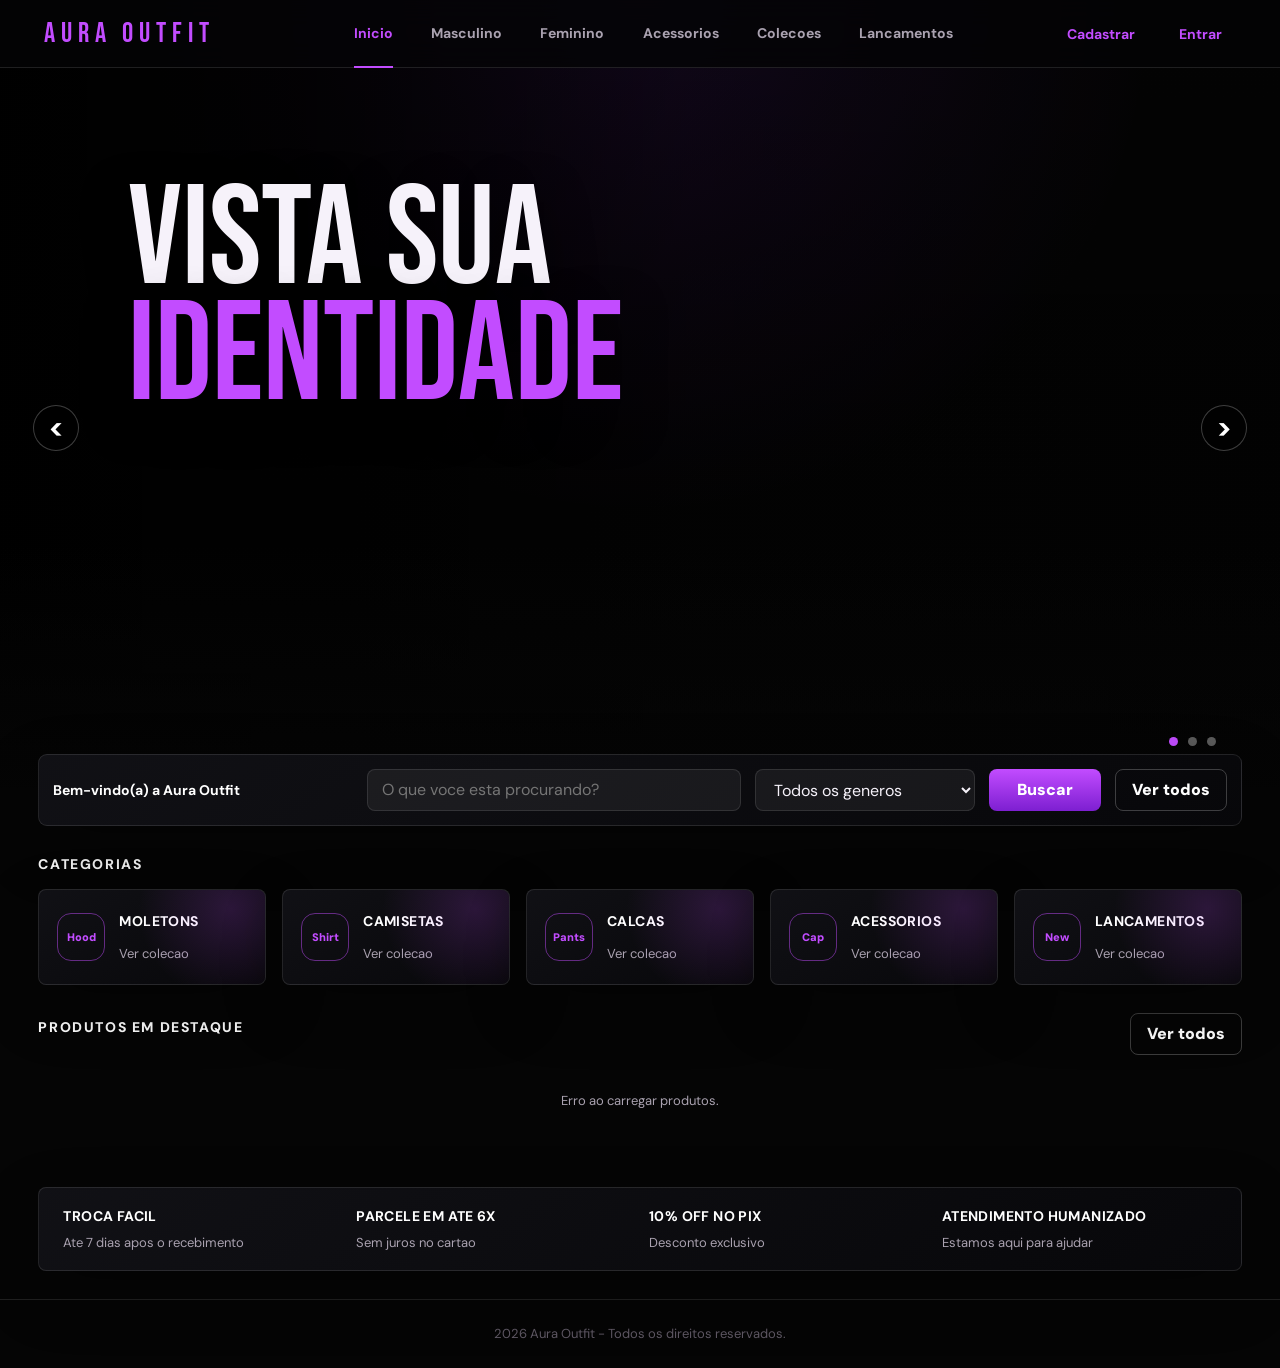
==== aura-outfit-main/src/main/resources/static/index.html @ cba853f5 "Projeto final Aura Outfit" ====
﻿<!DOCTYPE html>
<html lang="pt-br">
<head>
    <meta charset="UTF-8" />
    <meta name="viewport" content="width=device-width, initial-scale=1.0" />
    <title>Aura Outfit</title>

    <link href="https://fonts.googleapis.com/css2?family=Bebas+Neue&family=DM+Sans:wght@300;400;500;600&display=swap" rel="stylesheet" />

    <!-- Bootstrap CSS -->
    <link href="https://cdn.jsdelivr.net/npm/bootstrap@5.3.3/dist/css/bootstrap.min.css" rel="stylesheet" />

    <link rel="stylesheet" href="css/style.css" />
  <link rel="stylesheet" href="css/nav-user.css">
  <link rel="stylesheet" href="css/responsive.css">
</head>
<body>

<nav>
    <a href="/" class="logo">AURA OUTFIT</a>
    <ul class="nav-menu" id="navLinks">
        <li><a href="/" class="active">Inicio</a></li>
        <li><a href="#produtos">Masculino</a></li>
        <li><a href="#produtos">Feminino</a></li>
        <li><a href="#categorias">Acessorios</a></li>
        <li><a href="#categorias">Colecoes</a></li>
        <li><a href="#produtos">Lancamentos</a></li>
    </ul>
    <div class="nav-actions" id="navActions">
        <a href="#" class="profile-chip signup-chip" onclick="abrirModal(); return false;">Cadastrar</a>
        <a href="/login" class="profile-chip signup-chip">Entrar</a>
    </div>
</nav>

<section class="home-hero" id="homeHero">
    <div class="hero-content">
        <h1>Vista sua <span>identidade</span></h1>
    </div>
    <button class="hero-arrow hero-arrow-prev" type="button" aria-label="Banner anterior" onclick="trocarBannerHeroManual(bannerHeroAtual - 1)">
        &lt;
    </button>
    <button class="hero-arrow hero-arrow-next" type="button" aria-label="Proximo banner" onclick="trocarBannerHeroManual(bannerHeroAtual + 1)">
        &gt;
    </button>
    <div class="hero-dots" id="heroDots" aria-label="Banners em destaque">
        <button class="ativo" type="button" aria-label="Banner 1" onclick="trocarBannerHeroManual(0)"></button>
        <button type="button" aria-label="Banner 2" onclick="trocarBannerHeroManual(1)"></button>
        <button type="button" aria-label="Banner 3" onclick="trocarBannerHeroManual(2)"></button>
    </div>
</section>

<main class="home-shell">
    <section class="search-panel">
        <div class="welcome-text" id="welcomeText">Bem-vindo(a) a Aura Outfit</div>
        <input
            id="termoBusca"
            name="aura_produto_filtro_2026"
            type="search"
            value=""
            placeholder="O que voce esta procurando?"
            autocomplete="off"
            autocapitalize="off"
            spellcheck="false"
            readonly
            data-lpignore="true"
            data-1p-ignore="true"
            data-form-type="other"
        />

        <select id="filtroGenero">
            <option value="">Todos os generos</option>
            <option value="Masculino">Masculino</option>
            <option value="Feminino">Feminino</option>
            <option value="Unissex">Unissex</option>
        </select>

        <button onclick="buscarProdutos()">Buscar</button>
        <button class="btn-ghost" onclick="listarProdutos()">Ver todos</button>
    </section>

    <section class="categorias" id="categorias">
        <p class="section-title">Categorias</p>
        <div class="categorias-grid">
            <a href="#produtos" class="categoria-card moletom"><span>Hood</span><strong>Moletons</strong><small>Ver colecao</small></a>
            <a href="#produtos" class="categoria-card camiseta"><span>Shirt</span><strong>Camisetas</strong><small>Ver colecao</small></a>
            <a href="#produtos" class="categoria-card calca"><span>Pants</span><strong>Calcas</strong><small>Ver colecao</small></a>
            <a href="#produtos" class="categoria-card acessorio"><span>Cap</span><strong>Acessorios</strong><small>Ver colecao</small></a>
            <a href="#produtos" class="categoria-card lancamento"><span>New</span><strong>Lancamentos</strong><small>Ver colecao</small></a>
        </div>
    </section>

    <section class="produtos-section" id="produtos">
        <div class="section-head">
            <p class="section-title">Produtos em destaque</p>
            <button onclick="listarProdutos()">Ver todos</button>
        </div>

        <div class="produtos-grid" id="listaProdutos">
            <p class="vazio">Carregando produtos...</p>
        </div>
    </section>

    <section class="service-strip">
        <div><strong>Troca facil</strong><span>Ate 7 dias apos o recebimento</span></div>
        <div><strong>Parcele em ate 6x</strong><span>Sem juros no cartao</span></div>
        <div><strong>10% off no pix</strong><span>Desconto exclusivo</span></div>
        <div><strong>Atendimento humanizado</strong><span>Estamos aqui para ajudar</span></div>
    </section>
</main>

<footer>2026 Aura Outfit - Todos os direitos reservados.</footer>

<!-- MODAL CADASTRO -->
<div class="overlay" id="overlay">
    <div class="cadastro-modal">

        <div class="modal-header">
            <h2>Criar Conta</h2>
            <button class="modal-close" type="button" aria-label="Fechar cadastro" onclick="fecharModal()">X</button>
        </div>

        <div class="msg msg-ok" id="msgOk">
            Cadastro realizado!
            <a href="/login">Faca login</a>
        </div>

        <div class="msg msg-err" id="msgErr"></div>

        <input id="nome" placeholder="Nome completo" />
        <input id="email" placeholder="E-mail" type="email" />
        <input id="senha" placeholder="Senha (minimo 8 caracteres, com letra e numero)" type="password" />

        <button class="modal-btn" type="button" onclick="cadastrar()">
            Cadastrar
        </button>

        <div class="modal-link">
            Ja tem conta?
            <a href="/login">Entrar</a>
        </div>

    </div>
</div>

<!-- Bootstrap JS -->
<script src="https://cdn.jsdelivr.net/npm/bootstrap@5.3.3/dist/js/bootstrap.bundle.min.js"></script>

<script>
const API = "http://localhost:8080";

// â”€â”€â”€ Login check via sessÃ£o do servidor â”€â”€â”€â”€â”€â”€â”€â”€â”€â”€â”€â”€â”€â”€â”€â”€â”€â”€â”€â”€â”€â”€â”€â”€â”€â”€â”€â”€â”€â”€â”€â”€â”€â”€â”€â”€â”€â”€
let usuario = null;
const bannersHero = [
    "url('/imagens/bannerE.png')",
    "url('/imagens/bannerE2.png')",
    "url('/imagens/bannerE3.png')"
];
let bannerHeroAtual = 0;
let timerHero = null;
const intervaloHero = 4500;

function trocarBannerHero(indice) {
    const hero = document.getElementById("homeHero");
    const dots = document.querySelectorAll("#heroDots button");

    if (!hero || !dots.length) {
        return;
    }

    bannerHeroAtual = (indice + bannersHero.length) % bannersHero.length;
    hero.style.setProperty("--hero-image", bannersHero[bannerHeroAtual]);

    dots.forEach((dot, index) => {
        dot.classList.toggle("ativo", index === bannerHeroAtual);
    });
}

function iniciarCarrosselHero() {
    trocarBannerHero(0);
    reiniciarTimerHero();
}

function reiniciarTimerHero() {
    window.clearInterval(timerHero);
    timerHero = window.setInterval(() => {
        trocarBannerHero(bannerHeroAtual + 1);
    }, intervaloHero);
}

function trocarBannerHeroManual(indice) {
    trocarBannerHero(indice);
    reiniciarTimerHero();
}

async function verificarSessao() {
    try {
        const res = await fetch(`${API}/api/usuarios/sessao`, {
            credentials: "include"
        });

        const data = await res.json();

        if (data.logado) {
            usuario = data;

            document.getElementById("navLinks").innerHTML = `
                <li><a href="/" class="active">Inicio</a></li>
                <li><a href="#produtos">Masculino</a></li>
                <li><a href="#produtos">Feminino</a></li>
                <li><a href="#categorias">Acessorios</a></li>
                <li><a href="#categorias">Colecoes</a></li>
                <li><a href="#produtos">Lancamentos</a></li>`;

            const primeiroNome = (data.nome || "Perfil").trim().split(" ")[0];
            const iniciais = (data.nome || data.email || "A")
                .trim()
                .split(" ")
                .filter(Boolean)
                .slice(0, 2)
                .map(parte => parte[0])
                .join("")
                .toUpperCase();

            document.getElementById("navActions").innerHTML = `
                <div class="user-menu">
                    <button type="button" class="user-trigger" onclick="toggleUserMenu(event)">
                        <span class="user-avatar">${iniciais}</span>
                        <span class="user-name">${primeiroNome}</span>
                    </button>
                    <div class="user-dropdown" id="userDropdown">
                        <a href="/perfil">Ver perfil</a>
                        <a href="/meus-pedidos.html">Meus pedidos</a>
                        <a href="/carrinho">Carrinho</a>
                        <button type="button" onclick="sair()">Sair</button>
                    </div>
                </div>`;

            const welcome = document.getElementById("welcomeText");
            if (welcome) welcome.textContent = `Bem-vindo de volta, ${primeiroNome}`;

            limparEmailDaBusca();
        }
    } catch {}
}

function limparEmailDaBusca() {
    const termoBusca = document.getElementById("termoBusca");
    if (!termoBusca) {
        return;
    }

    if (/^[^\s@]+@[^\s@]+\.[^\s@]+$/.test(termoBusca.value.trim())) {
        termoBusca.value = "";
    }
}

function protegerBuscaContraAutofill() {
    const termoBusca = document.getElementById("termoBusca");
    if (!termoBusca) {
        return;
    }

    termoBusca.setAttribute("autocomplete", "off");
    termoBusca.setAttribute("name", "aura_produto_filtro_2026");
    limparEmailDaBusca();

    setTimeout(() => {
        limparEmailDaBusca();
        termoBusca.removeAttribute("readonly");
    }, 150);

    let tentativas = 0;
    const limpeza = setInterval(() => {
        limparEmailDaBusca();
        tentativas += 1;

        if (tentativas >= 20) {
            clearInterval(limpeza);
        }
    }, 250);
}

document.addEventListener("DOMContentLoaded", protegerBuscaContraAutofill);
window.addEventListener("pageshow", protegerBuscaContraAutofill);

document.addEventListener("focusin", (event) => {
    if (event.target?.id === "termoBusca") {
        limparEmailDaBusca();
    }
});

document.addEventListener("input", (event) => {
    if (event.target?.id === "termoBusca") {
        limparEmailDaBusca();
    }
});

setInterval(limparEmailDaBusca, 1000);

function toggleUserMenu(event) {
    event.stopPropagation();
    document.getElementById("userDropdown")?.classList.toggle("aberto");
}

document.addEventListener("click", () => {
    document.getElementById("userDropdown")?.classList.remove("aberto");
});

async function sair() {
    await fetch(`${API}/api/usuarios/logout`, {
        method: "POST",
        credentials: "include"
    });

    window.location.href = "/";
}

verificarSessao();
iniciarCarrosselHero();

// â”€â”€â”€ Modal â”€â”€â”€â”€â”€â”€â”€â”€â”€â”€â”€â”€â”€â”€â”€â”€â”€â”€â”€â”€â”€â”€â”€â”€â”€â”€â”€â”€â”€â”€â”€â”€â”€â”€â”€â”€â”€â”€â”€â”€â”€â”€â”€â”€â”€â”€â”€â”€â”€â”€â”€â”€â”€â”€â”€â”€â”€â”€â”€â”€â”€â”€â”€â”€â”€â”€â”€
function abrirModal() {
    document.getElementById("overlay").classList.add("aberto");
    window.clearInterval(timerHero);
    setTimeout(() => document.getElementById("nome")?.focus(), 0);
}

function fecharModal() {
    document.getElementById("overlay").classList.remove("aberto");
    reiniciarTimerHero();

    document.getElementById("msgOk").style.display = "none";
    document.getElementById("msgErr").style.display = "none";
}

function fecharModalFora(e) {
    e.stopPropagation();
}

// â”€â”€â”€ Cadastro â”€â”€â”€â”€â”€â”€â”€â”€â”€â”€â”€â”€â”€â”€â”€â”€â”€â”€â”€â”€â”€â”€â”€â”€â”€â”€â”€â”€â”€â”€â”€â”€â”€â”€â”€â”€â”€â”€â”€â”€â”€â”€â”€â”€â”€â”€â”€â”€â”€â”€â”€â”€â”€â”€â”€â”€â”€â”€â”€â”€â”€â”€â”€â”€
async function cadastrar() {
    const nome = document.getElementById("nome").value.trim();
    const email = document.getElementById("email").value.trim();
    const senha = document.getElementById("senha").value;

    const msgOk = document.getElementById("msgOk");
    const msgErr = document.getElementById("msgErr");

    msgOk.style.display = msgErr.style.display = "none";

    if (!nome || !email || !senha) {
        msgErr.textContent = "Preencha todos os campos!";
        msgErr.style.display = "block";
        return;
    }

    if (nome.length < 2) {
        msgErr.textContent = "Nome muito curto (minimo 2 caracteres).";
        msgErr.style.display = "block";
        return;
    }

    if (senha.length < 8) {
        msgErr.textContent = "A senha deve ter pelo menos 8 caracteres.";
        msgErr.style.display = "block";
        return;
    }

    if (!/[A-Za-z]/.test(senha) || !/\d/.test(senha)) {
        msgErr.textContent = "A senha deve conter pelo menos uma letra e um numero.";
        msgErr.style.display = "block";
        return;
    }

    try {
        const res = await fetch(`${API}/api/usuarios/cadastro`, {
            method: "POST",
            headers: {
                "Content-Type": "application/json"
            },
            body: JSON.stringify({ nome, email, senha })
        });

        if (res.ok) {
            msgOk.innerHTML = "Cadastro realizado! Bem-vindo(a) a Aura Outfit.";
            msgOk.style.display = "block";

            document.getElementById("nome").value = "";
            document.getElementById("email").value = "";
            document.getElementById("senha").value = "";

            return;
        }

        const data = await res.json().catch(() => ({}));

        if (res.status === 429) {
            msgErr.textContent =
                data.erro || "Muitas tentativas. Aguarde alguns minutos.";

        } else if (res.status === 409) {
            msgErr.textContent = "Email ja cadastrado!";

        } else if (res.status === 400 && data.campos) {
            msgErr.textContent =
                Object.values(data.campos)[0] || "Dados invalidos";

        } else {
            msgErr.textContent =
                data.erro || "Erro ao cadastrar.";
        }

        msgErr.style.display = "block";

    } catch {
        msgErr.textContent = "Erro de conexao. Tente novamente.";
        msgErr.style.display = "block";
    }
}

// â”€â”€â”€ Produtos â”€â”€â”€â”€â”€â”€â”€â”€â”€â”€â”€â”€â”€â”€â”€â”€â”€â”€â”€â”€â”€â”€â”€â”€â”€â”€â”€â”€â”€â”€â”€â”€â”€â”€â”€â”€â”€â”€â”€â”€â”€â”€â”€â”€â”€â”€â”€â”€â”€â”€â”€â”€â”€â”€â”€â”€â”€â”€â”€â”€â”€â”€â”€â”€
async function listarProdutos() {
    try {
        const res = await fetch(`${API}/api/produtos`);

        renderizarProdutos(await res.json());

    } catch {
        document.getElementById("listaProdutos").innerHTML =
            '<p class="vazio">Erro ao carregar produtos.</p>';
    }
}

async function buscarProdutos() {
    const termo = document.getElementById("termoBusca").value.trim();
    const genero = document.getElementById("filtroGenero").value;

    try {
        let url = `${API}/api/produtos`;

        if (termo) {
            url = `${API}/api/produtos/buscar?nome=${encodeURIComponent(termo)}`;
        } else if (genero) {
            url = `${API}/api/produtos/genero/${encodeURIComponent(genero)}`;
        }

        renderizarProdutos(await (await fetch(url)).json());

    } catch {
        document.getElementById("listaProdutos").innerHTML =
            '<p class="vazio">Erro ao buscar.</p>';
    }
}

const fotosProdutos = {};

function renderizarProdutosAntigo(produtos) {
    const grid = document.getElementById("listaProdutos");

    if (!produtos.length) {
        grid.innerHTML =
            '<p class="vazio">Nenhum produto encontrado.</p>';
        return;
    }

    grid.innerHTML = produtos.map(p => `
        <div class="card" id="card-${p.id}">
            <div class="card-img"
                onclick="window.location.href='/produto?id=${p.id}'"
                style="cursor:pointer">
                ${p.imagemUrl
                    ? `<img src="${p.imagemUrl}" alt="${p.nome}"
                        onerror="this.parentElement.innerHTML='<span class=emoji>Produto</span>'" />`
                    : `<span class="emoji">Produto</span>`}
            </div>

            <div class="card-body">
                <p class="card-marca">
                    ${p.marca || ""}
                    ${p.genero ? "- " + p.genero : ""}
                </p>

                <h3 onclick="window.location.href='/produto?id=${p.id}'"
                    style="cursor:pointer">
                    ${p.nome}
                </h3>

                <p class="card-preco">
                    ${(p.preco || 0).toLocaleString("pt-BR", { style: "currency", currency: "BRL" })}
                </p>

                <div class="tamanhos" id="tamanhos-${p.id}">
                    <span class="tamanhos-loading">
                        Carregando tamanhos...
                    </span>
                </div>

                <button class="card-btn"
                    id="btn-${p.id}"
                    onclick="adicionarAoCarrinho(${p.id})"
                    disabled>
                    Selecione um tamanho
                </button>
            </div>
        </div>
    `).join("");

    produtos.forEach(p => carregarTamanhos(p.id));
}

// â”€â”€â”€ Tamanhos â”€â”€â”€â”€â”€â”€â”€â”€â”€â”€â”€â”€â”€â”€â”€â”€â”€â”€â”€â”€â”€â”€â”€â”€â”€â”€â”€â”€â”€â”€â”€â”€â”€â”€â”€â”€â”€â”€â”€â”€â”€â”€â”€â”€â”€â”€â”€â”€â”€â”€â”€â”€â”€â”€â”€â”€â”€â”€â”€â”€â”€â”€â”€â”€
async function carregarTamanhos(produtoId) {
    try {
        const res = await fetch(`${API}/api/estoque/${produtoId}`);
        const estoques = await res.json();

        const container = document.getElementById(`tamanhos-${produtoId}`);

        if (!estoques.length) {
            container.innerHTML =
                '<span class="tamanhos-loading">Sem tamanhos cadastrados</span>';
            return;
        }

        container.innerHTML = estoques.map(e => `
            <button
                class="tamanho-btn"
                id="tam-${produtoId}-${e.tamanho}"
                onclick="selecionarTamanho(${produtoId}, '${e.tamanho}', ${e.quantidade})"
                ${e.quantidade === 0 ? "disabled title='Esgotado'" : ""}>
                ${e.tamanho}
            </button>
        `).join("");

    } catch {
        document.getElementById(`tamanhos-${produtoId}`).innerHTML = "";
    }
}

const tamanhosSelecionados = {};

function selecionarTamanho(produtoId, tamanho, quantidade) {

    document
        .querySelectorAll(`[id^="tam-${produtoId}-"]`)
        .forEach(b => b.classList.remove("selecionado"));

    document
        .getElementById(`tam-${produtoId}-${tamanho}`)
        .classList.add("selecionado");

    tamanhosSelecionados[produtoId] = tamanho;

    const btn = document.getElementById(`btn-${produtoId}`);

    btn.disabled = false;
    btn.textContent =
        quantidade > 0
            ? (usuario ? "Adicionar ao Carrinho" : "Entrar para comprar")
            : "Esgotado";

    btn.disabled = quantidade === 0;
}

// â”€â”€â”€ Carrinho â”€â”€â”€â”€â”€â”€â”€â”€â”€â”€â”€â”€â”€â”€â”€â”€â”€â”€â”€â”€â”€â”€â”€â”€â”€â”€â”€â”€â”€â”€â”€â”€â”€â”€â”€â”€â”€â”€â”€â”€â”€â”€â”€â”€â”€â”€â”€â”€â”€â”€â”€â”€â”€â”€â”€â”€â”€â”€â”€â”€â”€â”€â”€â”€
async function adicionarAoCarrinho(produtoId) {

    if (!usuario) {
        abrirModal();
        return;
    }

    const tamanho = tamanhosSelecionados[produtoId];

    if (!tamanho) {
        alert("Selecione um tamanho!");
        return;
    }

    try {
        await fetch(
            `${API}/api/carrinho/${usuario.id}/produtos/${produtoId}?quantidade=1&tamanho=${encodeURIComponent(tamanho)}`,
            {
                method: "POST",
                credentials: "include"
            }
        );

        const btn = document.getElementById(`btn-${produtoId}`);

        btn.textContent = "Adicionado!";
        btn.style.background = "var(--green)";
        btn.style.color = "#000";

        setTimeout(() => {
            btn.textContent = usuario ? "Adicionar ao Carrinho" : "Entrar para comprar";
            btn.style.background = "";
            btn.style.color = "";
        }, 2000);

    } catch {
        alert("Erro ao adicionar produto.");
    }
}

function normalizarProdutosCatalogo(produtos) {
    const resultado = [];
    const familias = new Map();

    for (const produto of produtos) {
        const familia = familiaProduto(produto);

        if (familia) {
            const atual = familias.get(familia.base);

            if ((familia.base === "Corta Vento Aura" || familia.base === "Tenis Aura Runner") && produto.cor === "Roxo") {
                familias.set(familia.base, {
                    ...produto,
                    nome: familia.base,
                    corPrincipal: produto.cor,
                    cor: "Variacoes de cor"
                });
                continue;
            }

            if (!atual || ordemCorProduto(produto.cor) < ordemCorProduto(atual.corPrincipal || atual.cor)) {
                familias.set(familia.base, {
                    ...produto,
                    nome: familia.base,
                    corPrincipal: produto.cor,
                    cor: "Variacoes de cor"
                });
            }
            continue;
        }

        resultado.push(produto);
    }

    familias.forEach(produto => resultado.push(produto));

    return resultado;
}

function familiaProduto(produto) {
    const nome = produto.nome?.toLowerCase() || "";

    if (nome.startsWith("eclipse") || nome.startsWith("bone aura eclipse")) {
        return { base: "Eclipse" };
    }

    if (nome.startsWith("corta vento aura")) {
        return { base: "Corta Vento Aura" };
    }

    if (nome.startsWith("tenis aura runner")) {
        return { base: "Tenis Aura Runner" };
    }

    return null;
}

function ordemCorProduto(cor) {
    const ordem = {
        "Roxo": 0,
        "Vermelho/Branco": 1,
        "Preto/Roxo": 2,
        "Branco/Roxo": 3,
        "Preto": 4,
        "Branco": 5,
        "Vermelho": 6
    };
    return Object.prototype.hasOwnProperty.call(ordem, cor) ? ordem[cor] : 99;
}

function renderizarProdutos(produtos) {
    produtos = normalizarProdutosCatalogo(produtos);

    const grid = document.getElementById("listaProdutos");

    if (!produtos.length) {
        grid.innerHTML =
            '<p class="vazio">Nenhum produto encontrado.</p>';
        return;
    }

    grid.innerHTML = produtos.map(p => `
        <div class="card" id="card-${p.id}">
            <div class="card-img"
                onclick="window.location.href='/produto?id=${p.id}'"
                style="cursor:pointer">
                ${p.imagemUrl
                    ? `<div class="foto-carousel" id="carousel-${p.id}" data-single="true">
                            <img id="foto-${p.id}" class="produto-foto produto-foto-${p.id}" src="${p.imagemUrl}" alt="${p.nome}"
                                onerror="this.parentElement.innerHTML='<span class=emoji>Produto</span>'" />
                            <button class="foto-nav foto-prev" type="button" aria-label="Foto anterior"
                                onclick="event.stopPropagation(); trocarFoto(${p.id}, -1)">&lt;</button>
                            <button class="foto-nav foto-next" type="button" aria-label="Proxima foto"
                                onclick="event.stopPropagation(); trocarFoto(${p.id}, 1)">&gt;</button>
                            <div class="foto-dots" id="dots-${p.id}"></div>
                        </div>`
                    : `<span class="emoji">Produto</span>`}
            </div>

            <div class="card-body">
                <p class="card-marca">
                    ${p.marca || ""}
                    ${p.genero ? "- " + p.genero : ""}
                </p>

                <h3 onclick="window.location.href='/produto?id=${p.id}'"
                    style="cursor:pointer">
                    ${p.nome}
                </h3>

                <p class="card-preco">
                    ${(p.preco || 0).toLocaleString("pt-BR", { style: "currency", currency: "BRL" })}
                </p>

                <div class="tamanhos" id="tamanhos-${p.id}">
                    <span class="tamanhos-loading">
                        Carregando tamanhos...
                    </span>
                </div>

                <button class="card-btn"
                    id="btn-${p.id}"
                    onclick="adicionarAoCarrinho(${p.id})"
                    disabled>
                    Selecione um tamanho
                </button>
            </div>
        </div>
    `).join("");

    produtos.forEach(p => {
        carregarTamanhos(p.id);
        carregarFotosProduto(p);
    });
}

async function carregarFotosProduto(produto) {
    const fotosPadrao = produto.imagemUrl ? [produto.imagemUrl] : [];
    try {
        const res = await fetch(`${API}/api/produtos/${produto.id}/imagens`);
        const imagens = await res.json();
        const fotos = imagens
            .map(imagem => imagem.url)
            .filter(Boolean);

        fotosProdutos[produto.id] = {
            atual: 0,
            fotos: fotos.length ? fotos : fotosPadrao
        };
    } catch {
        fotosProdutos[produto.id] = {
            atual: 0,
            fotos: fotosPadrao
        };
    }

    renderizarFotoProduto(produto.id);
}

function trocarFoto(produtoId, direcao) {
    const carousel = fotosProdutos[produtoId];

    if (!carousel || carousel.fotos.length < 2) {
        return;
    }

    carousel.atual =
        (carousel.atual + direcao + carousel.fotos.length) %
        carousel.fotos.length;

    renderizarFotoProduto(produtoId);
}

function renderizarFotoProduto(produtoId) {
    const carousel = fotosProdutos[produtoId];
    const img = document.getElementById(`foto-${produtoId}`);
    const dots = document.getElementById(`dots-${produtoId}`);
    const wrap = document.getElementById(`carousel-${produtoId}`);

    if (!carousel || !img || !dots || !wrap || !carousel.fotos.length) {
        return;
    }

    img.src = carousel.fotos[carousel.atual];
    img.className = `produto-foto produto-foto-${produtoId} produto-foto-${produtoId}-${carousel.atual + 1}`;
    wrap.dataset.single = carousel.fotos.length < 2 ? "true" : "false";

    dots.innerHTML = carousel.fotos.map((_, index) => `
        <button class="foto-dot ${index === carousel.atual ? "ativo" : ""}"
            type="button"
            aria-label="Ver foto ${index + 1}"
            onclick="event.stopPropagation(); fotosProdutos[${produtoId}].atual=${index}; renderizarFotoProduto(${produtoId});">
        </button>
    `).join("");
}

listarProdutos();
</script>

  <script src="js/nav-user.js"></script>
</body>
</html>
---- aura-outfit-main/src/main/resources/static/css/style.css ----
﻿:root {
    --lilas: #c24cff;
    --lilas2: #CD69C9;
    --violeta: #7d1fd1;
    --bg: #050505;
    --surface: rgba(18,18,23,0.88);
    --surface2: rgba(27,27,34,0.94);
    --border: rgba(255,255,255,0.11);
    --border2: rgba(194,76,255,0.48);
    --text: #f6f2fa;
    --muted: #aaa2b0;
    --red: #ff5f6d;
}

* {
    margin: 0;
    padding: 0;
    box-sizing: border-box;
}

html {
    scroll-behavior: smooth;
}

body {
    min-height: 100vh;
    overflow-x: hidden;
    background: radial-gradient(circle at 50% 0%, rgba(126,31,209,0.16), transparent 34%), var(--bg);
    color: var(--text);
    font-family: 'DM Sans', sans-serif;
}

button,
input,
select {
    font: inherit;
}

button,
a {
    cursor: pointer;
}

nav {
    position: sticky;
    top: 0;
    z-index: 100;
    height: 68px;
    padding: 0 clamp(18px, 3.4vw, 48px);
    display: grid;
    grid-template-columns: 210px minmax(0, 1fr) auto;
    align-items: center;
    gap: 24px;
    background: rgba(4,4,5,0.88);
    border-bottom: 1px solid var(--border);
    backdrop-filter: blur(14px);
}

.logo {
    width: fit-content;
    min-height: 68px;
    display: inline-flex;
    align-items: center;
    color: var(--lilas);
    font-family: 'Bebas Neue', sans-serif;
    font-size: 28px;
    line-height: 1;
    letter-spacing: 6px;
    text-decoration: none;
}

.nav-menu {
    height: 100%;
    margin: 0;
    padding: 0;
    display: flex;
    justify-content: center;
    align-items: center;
    gap: clamp(18px, 3vw, 42px);
    list-style: none;
}

.nav-menu a,
.nav-actions a,
.nav-actions button {
    min-height: 68px;
    display: inline-flex;
    align-items: center;
    color: var(--muted);
    text-decoration: none;
    font-size: 14px;
    font-weight: 700;
    line-height: 1;
    background: transparent;
    border: none;
}

.nav-menu a {
    border-bottom: 2px solid transparent;
}

.nav-menu a:hover,
.nav-menu a.active,
.nav-actions a:hover,
.nav-actions button:hover {
    color: var(--lilas);
}

.nav-menu a.active {
    border-bottom-color: var(--lilas);
}

.nav-actions {
    height: 100%;
    display: flex;
    align-items: center;
    gap: 16px;
}

.profile-chip {
    min-height: 36px;
    padding: 0 14px;
    display: inline-flex;
    align-items: center;
    border: 1px solid var(--border2);
    border-radius: 999px;
    color: #fff !important;
}

.nav-actions .profile-chip {
    min-height: 36px;
}

.signup-chip {
    background: rgba(194,76,255,0.12);
    color: var(--lilas) !important;
}

.user-menu {
    position: relative;
}

.user-trigger {
    min-height: 40px;
    display: inline-flex;
    align-items: center;
    gap: 9px;
    border: none;
    background: transparent;
    color: #fff;
    font-weight: 900;
}

.user-avatar {
    width: 34px;
    height: 34px;
    display: inline-flex;
    align-items: center;
    justify-content: center;
    border: 1px solid var(--border2);
    border-radius: 50%;
    background: radial-gradient(circle at 35% 20%, rgba(194,76,255,0.36), rgba(194,76,255,0.10));
    color: var(--lilas);
    font-size: 12px;
    font-weight: 900;
}

.user-name {
    max-width: 120px;
    overflow: hidden;
    text-overflow: ellipsis;
    white-space: nowrap;
}

.user-dropdown {
    position: absolute;
    top: calc(100% + 12px);
    right: 0;
    min-width: 180px;
    padding: 8px;
    display: none;
    background: linear-gradient(145deg, rgba(18,18,23,0.98), rgba(8,8,11,0.98));
    border: 1px solid var(--border);
    border-radius: 10px;
    box-shadow: 0 18px 44px rgba(0,0,0,0.44);
}

.user-dropdown.aberto {
    display: grid;
}

.user-dropdown a,
.user-dropdown button {
    width: 100%;
    min-height: 38px;
    padding: 0 10px;
    display: flex;
    align-items: center;
    border: none;
    border-radius: 7px;
    background: transparent;
    color: var(--muted);
    text-align: left;
    text-decoration: none;
    font-size: 13px;
    font-weight: 800;
}

.user-dropdown a:hover,
.user-dropdown button:hover {
    background: rgba(194,76,255,0.12);
    color: #fff;
}

.home-hero {
    --hero-image: url('/imagens/bannerE.png');
    min-height: clamp(520px, 58vw, 720px);
    position: relative;
    display: flex;
    align-items: flex-start;
    overflow: hidden;
    padding-top: clamp(88px, 9vw, 128px);
    background:
        linear-gradient(90deg, rgba(0,0,0,0.94), rgba(0,0,0,0.68) 27%, rgba(0,0,0,0.18) 54%, rgba(0,0,0,0.28)),
        linear-gradient(180deg, rgba(0,0,0,0.18), rgba(0,0,0,0.56)),
        var(--hero-image) center center / cover no-repeat;
    transition: background-image 0.45s ease;
}

.home-hero::after {
    content: '';
    position: absolute;
    inset: 0;
    background: linear-gradient(180deg, transparent 66%, rgba(5,5,5,0.95));
}

.hero-content {
    position: relative;
    z-index: 1;
    width: min(760px, calc(100% - 32px));
    margin-left: clamp(118px, 10vw, 188px);
    margin-right: auto;
}

.hero-eyebrow {
    margin-bottom: 10px;
    color: var(--lilas);
    font-size: 13px;
    font-weight: 800;
    letter-spacing: 3px;
    text-transform: uppercase;
}

.hero-content h1 {
    max-width: 760px;
    font-family: 'Bebas Neue', sans-serif;
    font-size: clamp(92px, 11vw, 172px);
    line-height: 0.82;
    letter-spacing: 0;
    text-transform: uppercase;
    text-shadow: 0 18px 46px rgba(0,0,0,0.72);
}

.hero-content h1 span {
    display: block;
    color: var(--lilas);
}

.hero-subtitle {
    max-width: 470px;
    margin-top: 22px;
    color: rgba(255,255,255,0.82);
    font-size: clamp(16px, 1.5vw, 20px);
    line-height: 1.45;
}

.hero-actions {
    margin-top: 30px;
    display: flex;
    gap: 14px;
    flex-wrap: wrap;
}

.hero-btn {
    min-width: 168px;
    min-height: 48px;
    padding: 0 24px;
    display: inline-flex;
    align-items: center;
    justify-content: center;
    border-radius: 8px;
    text-decoration: none;
    text-transform: uppercase;
    font-size: 13px;
    font-weight: 900;
    letter-spacing: 1px;
}

.hero-btn.primary {
    background: linear-gradient(180deg, #c24cff, #7d1fd1);
    color: #fff;
    box-shadow: 0 14px 34px rgba(126,31,209,0.28);
}

.hero-btn.secondary {
    border: 1px solid rgba(255,255,255,0.35);
    background: rgba(0,0,0,0.22);
    color: #fff;
}

.hero-benefits {
    margin-top: 38px;
    display: grid;
    grid-template-columns: repeat(3, minmax(180px, 230px));
    gap: clamp(18px, 4vw, 60px);
}

.hero-benefits div {
    padding-left: 0;
}

.hero-benefits strong,
.service-strip strong,
.categoria-card strong {
    display: block;
    color: #fff;
    font-size: 14px;
    text-transform: uppercase;
    letter-spacing: 0.4px;
}

.hero-benefits span,
.service-strip span,
.categoria-card small {
    display: block;
    margin-top: 6px;
    color: var(--muted);
    font-size: 13px;
}

.hero-dots {
    position: absolute;
    z-index: 2;
    right: clamp(28px, 5vw, 78px);
    bottom: 42px;
    display: flex;
    gap: 10px;
}

.hero-arrow {
    position: absolute;
    top: 50%;
    z-index: 3;
    width: 46px;
    height: 46px;
    display: inline-flex;
    align-items: center;
    justify-content: center;
    border: 1px solid rgba(255,255,255,0.24);
    border-radius: 50%;
    background: rgba(0,0,0,0.38);
    color: #fff;
    font-size: 28px;
    font-weight: 800;
    line-height: 1;
    transform: translateY(-50%);
    transition: background 0.18s, border-color 0.18s, color 0.18s;
}

.hero-arrow:hover {
    border-color: var(--border2);
    background: rgba(194,76,255,0.26);
    color: var(--lilas);
}

.hero-arrow-prev {
    left: clamp(16px, 2.6vw, 42px);
}

.hero-arrow-next {
    right: clamp(16px, 2.6vw, 42px);
}

.hero-dots button {
    width: 9px;
    height: 9px;
    padding: 0;
    border: 0;
    border-radius: 50%;
    background: rgba(255,255,255,0.35);
    cursor: pointer;
}

.hero-dots .ativo {
    background: var(--lilas);
}

.home-shell {
    width: min(1440px, calc(100% - clamp(24px, 6vw, 96px)));
    margin: -34px auto 0;
    position: relative;
    z-index: 2;
}

.search-panel,
.categoria-card,
.card,
.service-strip,
.cadastro-modal {
    background: linear-gradient(145deg, rgba(18,18,23,0.92), rgba(8,8,11,0.90));
    border: 1px solid var(--border);
    box-shadow: 0 22px 60px rgba(0,0,0,0.30);
    backdrop-filter: blur(16px);
}

.search-panel {
    min-height: 72px;
    padding: 14px;
    display: grid;
    grid-template-columns: minmax(190px, 300px) minmax(240px, 1fr) minmax(170px, 220px) 112px 112px;
    gap: 14px;
    align-items: center;
    border-radius: 9px;
}

.welcome-text {
    color: #fff;
    font-size: 14px;
    font-weight: 700;
}

.search-panel input,
.search-panel select,
.cadastro-modal input {
    width: 100%;
    min-height: 42px;
    padding: 0 14px;
    border: 1px solid var(--border);
    border-radius: 8px;
    background: rgba(255,255,255,0.06);
    color: var(--text);
    outline: none;
}

.search-panel select option {
    background: #111;
    color: #fff;
}

.search-panel input:focus,
.search-panel select:focus,
.cadastro-modal input:focus {
    border-color: var(--border2);
}

.search-panel button,
.section-head button,
.modal-btn {
    min-height: 42px;
    border: none;
    border-radius: 8px;
    background: linear-gradient(180deg, #c24cff, #7d1fd1);
    color: #fff;
    font-weight: 900;
}

.search-panel .btn-ghost,
.section-head button {
    border: 1px solid rgba(255,255,255,0.22);
    background: transparent;
    color: #fff;
}

.categorias,
.produtos-section {
    margin-top: 28px;
}

.section-title {
    margin-bottom: 14px;
    color: #fff;
    font-size: 14px;
    font-weight: 800;
    letter-spacing: 1.6px;
    text-transform: uppercase;
}

.categorias-grid {
    display: grid;
    grid-template-columns: repeat(5, minmax(0, 1fr));
    gap: 16px;
}

.categoria-card {
    min-height: 96px;
    padding: 18px;
    display: grid;
    grid-template-columns: 62px 1fr;
    align-items: center;
    border-radius: 8px;
    color: #fff;
    text-decoration: none;
    overflow: hidden;
    position: relative;
}

.categoria-card::after {
    content: '';
    position: absolute;
    inset: 0;
    background: radial-gradient(circle at 85% 20%, rgba(194,76,255,0.18), transparent 45%);
    pointer-events: none;
}

.categoria-card span {
    grid-row: span 2;
    width: 48px;
    height: 48px;
    display: inline-flex;
    align-items: center;
    justify-content: center;
    border: 1px solid var(--border2);
    border-radius: 14px;
    color: var(--lilas);
    font-size: 11px;
    font-weight: 900;
}

.section-head {
    display: flex;
    justify-content: space-between;
    align-items: center;
    gap: 16px;
}

.section-head button {
    min-width: 96px;
    padding: 0 16px;
}

.produtos-grid {
    display: grid;
    grid-template-columns: repeat(auto-fit, minmax(210px, 1fr));
    gap: 16px;
}

.card {
    min-height: 390px;
    border-radius: 8px;
    overflow: hidden;
    display: flex;
    flex-direction: column;
    transition: transform 0.18s, border-color 0.18s;
}

.card:hover {
    transform: translateY(-3px);
    border-color: var(--border2);
}

.card-img {
    position: relative;
    width: 100%;
    aspect-ratio: 1 / 0.86;
    min-height: 0;
    background: #fff;
    display: flex;
    align-items: center;
    justify-content: center;
    overflow: hidden;
    padding: 14px;
}

.card-img img,
.foto-carousel img {
    width: 100%;
    height: 100%;
    object-fit: contain;
    object-position: center;
    display: block;
}

.foto-carousel {
    position: relative;
    width: 100%;
    height: 100%;
    background: #fff;
}

.card-body {
    padding: 15px;
    min-height: 184px;
    display: flex;
    flex-direction: column;
}

.card-marca {
    color: var(--muted);
    font-size: 11px;
    font-weight: 800;
    letter-spacing: 1px;
    text-transform: uppercase;
    margin-bottom: 6px;
}

.card-body h3 {
    min-height: 40px;
    color: #fff;
    font-size: 15px;
    font-weight: 800;
    line-height: 1.3;
    margin-bottom: 8px;
    display: -webkit-box;
    -webkit-line-clamp: 2;
    -webkit-box-orient: vertical;
    overflow: hidden;
}

.card-preco {
    color: #fff;
    font-size: 21px;
    font-weight: 800;
    margin-bottom: 10px;
}

.tamanhos {
    display: flex;
    flex-wrap: wrap;
    gap: 6px;
    min-height: 52px;
    margin-bottom: 12px;
}

.tamanho-btn {
    min-height: 28px;
    padding: 0 10px;
    border: 1px solid var(--border);
    border-radius: 7px;
    background: transparent;
    color: var(--text);
    font-size: 12px;
    font-weight: 800;
}

.tamanho-btn:hover:not(:disabled),
.tamanho-btn.selecionado {
    border-color: var(--lilas);
    background: var(--lilas);
    color: #080808;
}

.tamanho-btn:disabled {
    opacity: 0.34;
    cursor: not-allowed;
    text-decoration: line-through;
}

.tamanhos-loading,
.vazio {
    color: var(--muted);
    font-size: 13px;
}

.card-btn {
    width: 100%;
    min-height: 40px;
    margin-top: auto;
    border: 1px solid rgba(255,255,255,0.16);
    border-radius: 8px;
    background: rgba(255,255,255,0.04);
    color: #fff;
    font-size: 13px;
    font-weight: 900;
}

.card-btn:hover:not(:disabled) {
    border-color: var(--border2);
    background: rgba(194,76,255,0.16);
}

.card-btn:disabled {
    opacity: 0.45;
    cursor: not-allowed;
}

.foto-nav,
.foto-dots,
.foto-carousel[data-single='true'] .foto-nav,
.foto-carousel[data-single='true'] .foto-dots {
    display: none;
}

.vazio {
    grid-column: 1 / -1;
    padding: 36px 0;
    text-align: center;
}

.service-strip {
    margin: 24px 0 28px;
    padding: 18px 24px;
    display: grid;
    grid-template-columns: repeat(4, minmax(0, 1fr));
    gap: 18px;
    border-radius: 8px;
}

footer {
    padding: 24px;
    border-top: 1px solid var(--border);
    color: #5f5864;
    text-align: center;
    font-size: 13px;
}

.overlay {
    display: none;
    position: fixed;
    inset: 0;
    z-index: 200;
    align-items: center;
    justify-content: center;
    padding: 18px;
    background: rgba(0,0,0,0.75);
    backdrop-filter: blur(6px);
}

.overlay.aberto {
    display: flex;
}

.cadastro-modal {
    display: block;
    position: relative;
    width: min(420px, calc(100vw - 32px));
    max-height: calc(100svh - 32px);
    overflow-y: auto;
    border-radius: 14px;
    padding: clamp(22px, 4vw, 30px);
}

.modal-header {
    display: flex;
    justify-content: space-between;
    align-items: center;
    gap: 18px;
    margin-bottom: 22px;
    padding: 0 0 16px;
    border-bottom: 1px solid rgba(255,255,255,0.22);
}

.modal-header h2 {
    font-family: 'Bebas Neue', sans-serif;
    font-size: 30px;
    letter-spacing: 2px;
}

.modal-close {
    width: 34px;
    height: 34px;
    display: inline-flex;
    align-items: center;
    justify-content: center;
    border: 1px solid var(--border);
    border-radius: 8px;
    background: rgba(255,255,255,0.04);
    color: var(--muted);
    font-size: 14px;
    font-weight: 900;
}

.cadastro-modal input {
    margin-bottom: 12px;
}

.modal-btn {
    width: 100%;
    margin-top: 2px;
}

.modal-link {
    margin-top: 14px;
    color: var(--muted);
    text-align: center;
    font-size: 13px;
}

.modal-link a {
    color: var(--lilas);
    text-decoration: none;
}

.msg {
    display: none;
    margin-bottom: 12px;
    padding: 10px 12px;
    border-radius: 8px;
    font-size: 13px;
}

.msg-ok {
    border: 1px solid rgba(111,227,154,0.45);
    background: rgba(111,227,154,0.12);
    color: #6fe39a;
}

.msg-err {
    border: 1px solid rgba(255,95,109,0.45);
    background: rgba(255,95,109,0.12);
    color: var(--red);
}

@media (min-width: 1600px) {
    .home-hero {
        min-height: 760px;
    }

    .hero-content {
        margin-left: clamp(104px, 7vw, 136px);
    }
}

@media (max-width: 1120px) {
    nav {
        grid-template-columns: 1fr auto;
    }

    .nav-menu {
        grid-column: 1 / -1;
        grid-row: 2;
        justify-content: flex-start;
        overflow-x: auto;
        padding-bottom: 10px;
    }

    .nav-menu a.active {
        padding-bottom: 0;
    }

    .home-hero {
        min-height: 560px;
        background-position: 58% center;
    }

    .search-panel {
        grid-template-columns: 1fr 1fr;
    }

    .welcome-text {
        grid-column: 1 / -1;
    }

    .categorias-grid {
        grid-template-columns: repeat(2, minmax(0, 1fr));
    }

    .service-strip {
        grid-template-columns: repeat(2, minmax(0, 1fr));
    }
}

@media (max-width: 700px) {
    nav {
        min-height: auto;
        padding: 14px 16px;
        gap: 12px;
    }

    .logo {
        font-size: 25px;
        letter-spacing: 4px;
    }

    .nav-actions {
        gap: 10px;
    }

    .nav-actions button,
    .nav-actions a:not(.profile-chip) {
        display: none;
    }

    .nav-actions .user-trigger {
        display: inline-flex;
    }

    .nav-actions .user-menu a,
    .nav-actions .user-menu button {
        display: flex;
    }

    .nav-actions .user-dropdown {
        display: none;
    }

    .nav-actions .user-dropdown.aberto {
        display: grid;
    }

    .profile-chip {
        min-height: 32px;
        padding: 0 12px;
        font-size: 12px;
    }

    .user-name {
        max-width: 86px;
    }

    .nav-menu {
        gap: 18px;
    }

    .home-hero {
        min-height: 520px;
        align-items: flex-start;
        padding-top: 70px;
        padding-bottom: 0;
        background:
            linear-gradient(90deg, rgba(0,0,0,0.88), rgba(0,0,0,0.54) 54%, rgba(0,0,0,0.16)),
            linear-gradient(180deg, rgba(0,0,0,0.18), rgba(0,0,0,0.68)),
            var(--hero-image) 64% center / cover no-repeat;
    }

    .hero-content {
        width: min(100% - 28px, 560px);
        margin-left: 24px;
    }

    .hero-eyebrow {
        font-size: 11px;
        letter-spacing: 2px;
    }

    .hero-content h1 {
        font-size: clamp(64px, 21vw, 104px);
        max-width: 340px;
    }

    .hero-subtitle {
        max-width: 320px;
        font-size: 15px;
    }

    .hero-actions,
    .hero-benefits {
        grid-template-columns: 1fr;
    }

    .hero-benefits {
        display: none;
    }

    .hero-dots {
        right: 24px;
        bottom: 28px;
    }

    .hero-arrow {
        width: 38px;
        height: 38px;
        font-size: 22px;
        top: auto;
        bottom: 26px;
        transform: none;
    }

    .home-shell {
        width: min(100% - 18px, 1440px);
        margin-top: -42px;
    }

    .search-panel,
    .categorias-grid,
    .service-strip {
        grid-template-columns: 1fr;
    }

    .search-panel {
        padding: 12px;
    }

    .categoria-card {
        min-height: 86px;
    }

    .produtos-grid {
        grid-template-columns: minmax(0, 1fr);
    }
}
---- aura-outfit-main/src/main/resources/static/css/nav-user.css ----
.aura-nav-actions {
  display: flex;
  align-items: center;
  gap: 14px;
  margin-left: auto;
}

.aura-nav-actions > a,
.aura-nav-actions > button {
  color: #aaa2b0;
  text-decoration: none;
  font-size: 14px;
  font-weight: 800;
  background: transparent;
  border: 0;
}

.aura-nav-actions > a:hover,
.aura-nav-actions > button:hover {
  color: #c24cff;
}

.aura-user-menu {
  position: relative;
}

.aura-user-trigger {
  min-height: 40px;
  display: inline-flex;
  align-items: center;
  gap: 9px;
  border: 0;
  background: transparent;
  color: #fff;
  font-weight: 900;
}

.aura-user-avatar {
  width: 34px;
  height: 34px;
  display: inline-flex;
  align-items: center;
  justify-content: center;
  overflow: hidden;
  border: 1px solid rgba(194, 76, 255, 0.48);
  border-radius: 50%;
  background: radial-gradient(circle at 35% 20%, rgba(194, 76, 255, 0.36), rgba(194, 76, 255, 0.10));
  color: #c24cff;
  font-size: 12px;
  font-weight: 900;
}

.aura-user-avatar img {
  width: 100%;
  height: 100%;
  object-fit: cover;
}

.aura-user-name {
  max-width: 128px;
  overflow: hidden;
  text-overflow: ellipsis;
  white-space: nowrap;
}

.aura-user-dropdown {
  position: absolute;
  top: calc(100% + 12px);
  right: 0;
  z-index: 250;
  min-width: 186px;
  padding: 8px;
  display: none;
  background: linear-gradient(145deg, rgba(18,18,23,0.98), rgba(8,8,11,0.98));
  border: 1px solid rgba(255,255,255,0.11);
  border-radius: 10px;
  box-shadow: 0 18px 44px rgba(0,0,0,0.44);
}

.aura-user-dropdown.aberto {
  display: grid;
}

.aura-user-dropdown a,
.aura-user-dropdown button {
  width: 100%;
  min-height: 38px;
  padding: 0 10px;
  display: flex;
  align-items: center;
  border: 0;
  border-radius: 7px;
  background: transparent;
  color: #aaa2b0;
  text-align: left;
  text-decoration: none;
  font-size: 13px;
  font-weight: 800;
}

.aura-user-dropdown a:hover,
.aura-user-dropdown button:hover {
  background: rgba(194, 76, 255, 0.12);
  color: #fff;
}

@media (max-width: 700px) {
  .aura-nav-actions {
    gap: 10px;
  }

  .aura-nav-actions .aura-search-link,
  .aura-nav-actions .aura-bag-link {
    display: none;
  }

  .aura-user-name {
    max-width: 88px;
  }
}
---- aura-outfit-main/src/main/resources/static/css/responsive.css ----
html {
  -webkit-text-size-adjust: 100%;
  text-size-adjust: 100%;
}

body {
  overflow-x: clip;
}

img,
video,
canvas,
svg {
  max-width: 100%;
}

button,
input,
select,
textarea {
  max-width: 100%;
}

a,
button,
input,
select,
textarea {
  min-width: 0;
}

nav {
  max-width: 100%;
}

nav ul {
  min-width: 0;
  scrollbar-width: thin;
}

nav ul a,
.aura-nav-actions a,
.aura-nav-actions button {
  white-space: nowrap;
}

.logo {
  min-width: 0;
  overflow-wrap: anywhere;
}

.card,
.card-item,
.pedido-card,
.pedido-item,
.stat-card,
.resumo-card,
.painel-card,
.itens-col,
.resumo,
.box,
.search-panel,
.categoria-card,
.service-strip,
.modal,
.cadastro-modal {
  min-width: 0;
}

.card *,
.card-item *,
.pedido-card *,
.pedido-item *,
.resumo *,
.painel-card *,
.box *,
.modal *,
.cadastro-modal * {
  min-width: 0;
}

.produto-img img,
.pedido-thumb img,
.card-img img,
.item-img img,
.item-icon img,
.produto-carousel img,
.foto-carousel img {
  height: auto;
  max-height: 100%;
}

.produto-img img,
.produto-carousel img,
.card-img img,
.foto-carousel img,
.pedido-thumb img {
  object-fit: contain;
}

.item-img img,
.item-icon img {
  object-fit: cover;
}

.comentario-texto,
.item-info h3,
.pedido-title-row h2,
.pedido-title-row h3,
.pedido-main p,
.produto-info h4,
.perfil-nome-area h2,
.perfil-nome-area p,
.resumo-linha,
.frete-endereco,
.vazio,
.subtitulo,
.alerta-texto {
  overflow-wrap: anywhere;
}

.btn-primary,
.btn-ghost,
.btn-secundario,
.btn-principal,
.btn-primario,
.btn-secondary,
.btn-danger,
.btn-cancelar,
.btn-salvar,
.btn-carrinho,
.btn-comentar,
.btn-finalizar,
.btn-continuar,
.btn-limpar,
.btn-cep,
.btn-buscar,
.card-btn,
.hero-btn,
.modal-btn {
  text-align: center;
  white-space: normal;
}

@media (min-width: 1800px) {
  .home-shell,
  .page,
  .perfil-shell,
  .pedidos-shell {
    max-width: 1520px;
  }

  .produtos-grid {
    grid-template-columns: repeat(auto-fit, minmax(240px, 1fr));
  }
}

@media (max-width: 1180px) {
  .search-panel {
    grid-template-columns: repeat(2, minmax(0, 1fr));
  }

  .categorias-grid {
    grid-template-columns: repeat(3, minmax(0, 1fr));
  }

  .cards-grid {
    grid-template-columns: repeat(2, minmax(0, 1fr));
  }
}

@media (max-width: 900px) {
  nav {
    flex-wrap: wrap;
    gap: 12px 18px;
  }

  nav ul {
    width: 100%;
    overflow-x: auto;
    padding-bottom: 8px;
  }

  .aura-nav-actions {
    flex-wrap: wrap;
    justify-content: flex-end;
  }

  .produto-wrap,
  .page,
  .resumo-grid,
  .grid-2,
  .grid-cep,
  .info-grid,
  .cols-cep,
  .endereco-resumo {
    grid-template-columns: 1fr !important;
  }

  .produto-img {
    height: auto;
    min-height: 0;
    aspect-ratio: 1 / 1;
  }

  .comentario-header,
  .alerta-inner,
  .pedidos-header,
  .pedido-top,
  .pedido-produtos,
  .pedido-footer,
  .section-head,
  .pedidos-topo,
  .pedidos-top {
    align-items: flex-start;
    flex-direction: column;
  }

  .pedido-produtos,
  .pedido-footer,
  .pedidos-header select,
  .section-head button {
    width: 100%;
  }
}

@media (max-width: 720px) {
  .home-shell,
  .page,
  .perfil-shell,
  .pedidos-shell,
  .container {
    width: min(100% - 20px, 100%);
  }

  .container {
    padding-left: 0;
    padding-right: 0;
  }

  nav {
    padding-left: 14px !important;
    padding-right: 14px !important;
  }

  .logo {
    font-size: clamp(22px, 7vw, 28px) !important;
    letter-spacing: clamp(2px, 1vw, 5px) !important;
  }

  .aura-user-dropdown {
    right: 0;
    max-width: calc(100vw - 28px);
  }

  .home-hero {
    min-height: min(560px, calc(100svh - 70px));
  }

  .hero-content h1,
  .hero-copy h1,
  .page-header h1,
  .status-box h1,
  .reset-box h1 {
    overflow-wrap: anywhere;
  }

  .hero-actions,
  .search-panel,
  .categorias-grid,
  .service-strip,
  .stats-grid,
  .pedidos-stats,
  .pedidos-controles,
  .pedidos-filtros,
  .pedido-meta,
  .pedido-meta-grid,
  .benefits,
  .cards-grid,
  .perfil-stats,
  .resumo-grid,
  .info-grid,
  .cols-cep,
  .endereco-resumo {
    grid-template-columns: 1fr !important;
  }

  .hero-actions,
  .acoes,
  .btn-row,
  .pedido-buttons {
    flex-direction: column;
  }

  .hero-btn,
  .acoes button,
  .btn-row button,
  .pedido-buttons button,
  .btn-primary,
  .btn-ghost,
  .btn-primario,
  .btn-secundario,
  .btn-cancelar,
  .btn-salvar,
  .btn-carrinho,
  .btn-comentar,
  .btn-alerta {
    width: 100%;
  }

  .input-wrap {
    min-height: 56px;
    padding-left: 18px;
    padding-right: 18px;
  }

  input {
    font-size: 16px;
  }

  .box > button,
  .reset-box button {
    min-height: 58px;
    font-size: 16px;
  }

  .status-box,
  .reset-box {
    padding: 24px;
  }

  .card,
  .pedidos-card,
  .form-comentario,
  .painel-card {
    padding: 20px;
    border-radius: 12px;
  }

  .produto-nome {
    font-size: clamp(34px, 11vw, 42px);
  }

  .produto-preco {
    font-size: clamp(28px, 9vw, 36px);
  }

  .nota-select {
    flex-wrap: wrap;
  }

  .estrela-btn {
    min-width: 40px;
    min-height: 40px;
  }

  .item {
    grid-template-columns: 72px minmax(0, 1fr) !important;
    gap: 12px;
    padding: 12px;
  }

  .item-img,
  .item-icon {
    width: 72px !important;
    height: 72px !important;
  }

  .item-qtd,
  .item-controls,
  .btn-remover,
  .item-preco {
    grid-column: 2;
    justify-self: start;
  }

  .frete-opcao {
    grid-template-columns: 1fr;
  }

  .pedido-card {
    grid-template-columns: 1fr !important;
  }

  .pedido-thumb {
    width: min(128px, 45vw) !important;
  }

  .pedido-side {
    width: 100%;
    padding-left: 0 !important;
    border-left: 0 !important;
  }

  footer {
    flex-direction: column;
    align-items: flex-start;
    text-align: left;
  }
}

@media (max-width: 420px) {
  nav ul {
    gap: 14px;
  }

  nav a,
  .aura-nav-actions > a,
  .aura-nav-actions > button {
    font-size: 13px;
  }

  .aura-user-name {
    max-width: 72px;
  }

  .hero-content {
    width: min(100% - 22px, 100%);
  }

  .search-panel,
  .itens-col,
  .resumo,
  .card,
  .pedidos-card,
  .painel-card,
  .form-comentario,
  .modal,
  .cadastro-modal {
    padding-left: 14px;
    padding-right: 14px;
  }

  .perfil-card-top {
    padding-left: 16px;
    padding-right: 16px;
  }

  .avatar-area {
    align-items: flex-start;
    flex-direction: column;
  }

  .cep-wrap,
  .frete-input-row {
    grid-template-columns: 1fr !important;
    flex-direction: column;
  }

  .btn-buscar,
  .btn-cep {
    width: 100%;
    min-height: 44px;
  }

  .pedido-item,
  .item,
  .comentario-item {
    padding: 14px;
  }
}
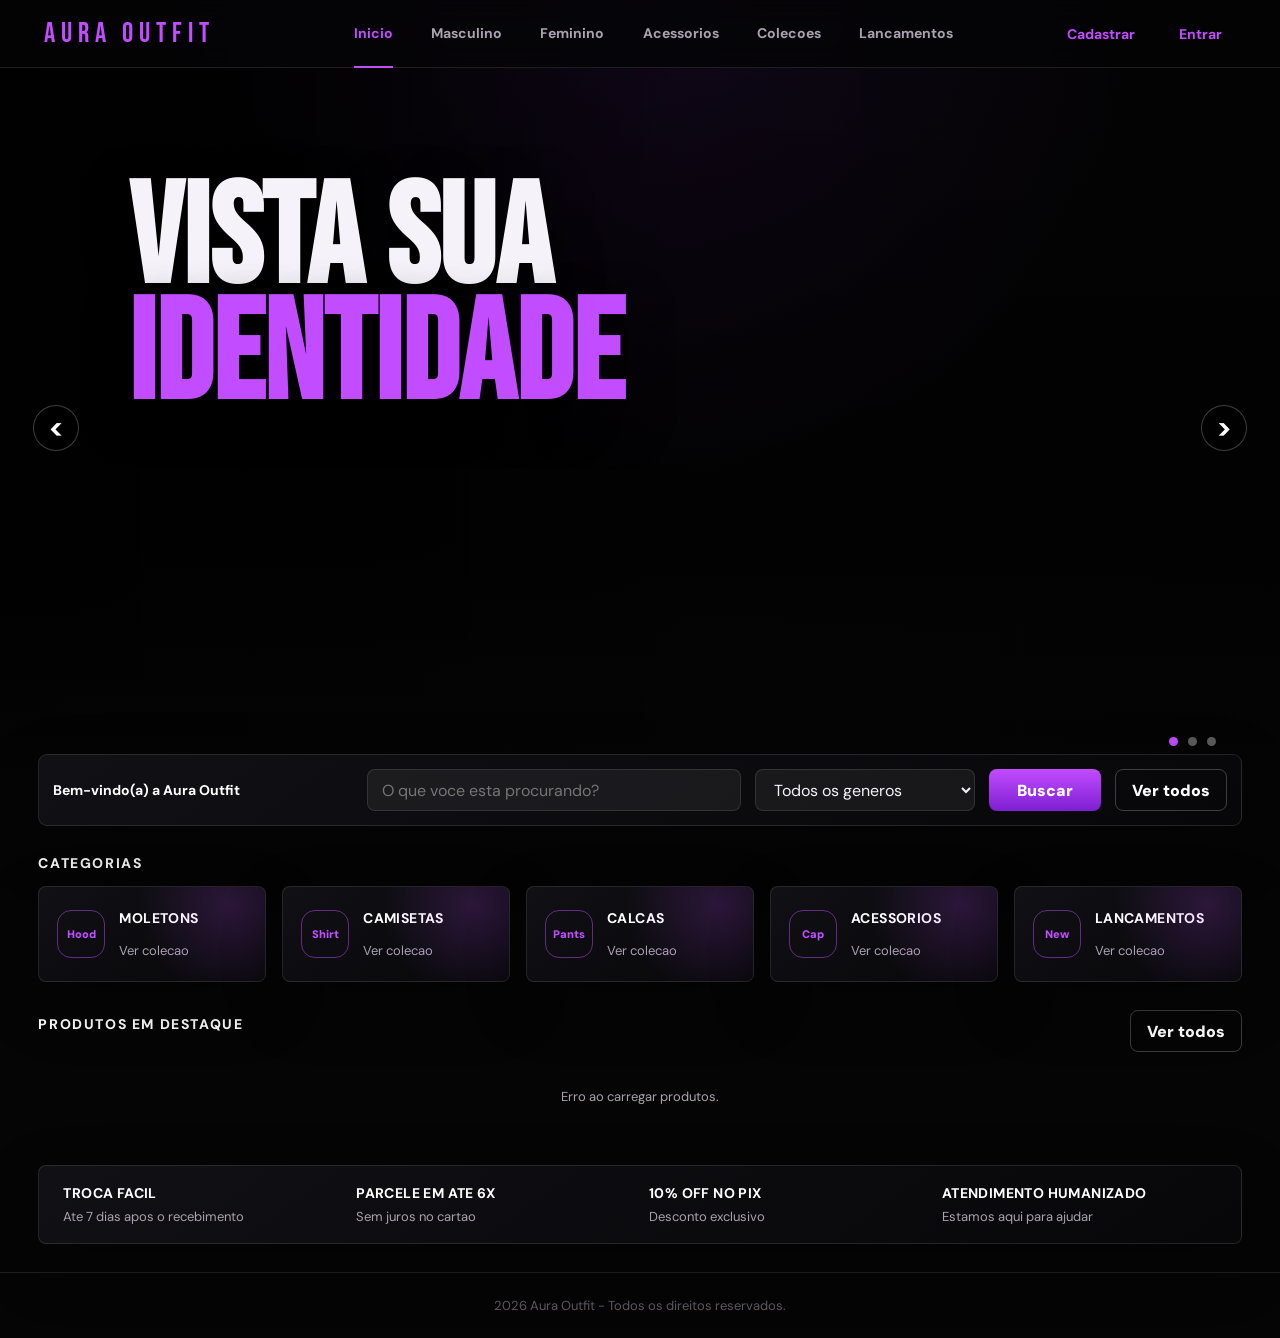
==== commit 7617b8df: "perf: remove Bootstrap, corrige URLs e adiciona lazy loading - Remove Bootstrap CSS (240KB) e JS (77" ====
--- a/aura-outfit-main/src/main/resources/static/index.html
+++ b/aura-outfit-main/src/main/resources/static/index.html
@@ -5,10 +5,9 @@
     <meta name="viewport" content="width=device-width, initial-scale=1.0" />
     <title>Aura Outfit</title>
 
+    <link rel="preconnect" href="https://fonts.googleapis.com" crossorigin />
+    <link rel="preconnect" href="https://fonts.gstatic.com" crossorigin />
     <link href="https://fonts.googleapis.com/css2?family=Bebas+Neue&family=DM+Sans:wght@300;400;500;600&display=swap" rel="stylesheet" />
-
-    <!-- Bootstrap CSS -->
-    <link href="https://cdn.jsdelivr.net/npm/bootstrap@5.3.3/dist/css/bootstrap.min.css" rel="stylesheet" />
 
     <link rel="stylesheet" href="css/style.css" />
   <link rel="stylesheet" href="css/nav-user.css">
@@ -142,11 +141,8 @@
     </div>
 </div>
 
-<!-- Bootstrap JS -->
-<script src="https://cdn.jsdelivr.net/npm/bootstrap@5.3.3/dist/js/bootstrap.bundle.min.js"></script>
-
 <script>
-const API = "http://localhost:8080";
+const API = "";
 
 // â”€â”€â”€ Login check via sessÃ£o do servidor â”€â”€â”€â”€â”€â”€â”€â”€â”€â”€â”€â”€â”€â”€â”€â”€â”€â”€â”€â”€â”€â”€â”€â”€â”€â”€â”€â”€â”€â”€â”€â”€â”€â”€â”€â”€â”€â”€
 let usuario = null;
@@ -691,7 +687,7 @@
                 style="cursor:pointer">
                 ${p.imagemUrl
                     ? `<div class="foto-carousel" id="carousel-${p.id}" data-single="true">
-                            <img id="foto-${p.id}" class="produto-foto produto-foto-${p.id}" src="${p.imagemUrl}" alt="${p.nome}"
+                            <img id="foto-${p.id}" class="produto-foto produto-foto-${p.id}" src="${p.imagemUrl}" alt="${p.nome}" loading="lazy"
                                 onerror="this.parentElement.innerHTML='<span class=emoji>Produto</span>'" />
                             <button class="foto-nav foto-prev" type="button" aria-label="Foto anterior"
                                 onclick="event.stopPropagation(); trocarFoto(${p.id}, -1)">&lt;</button>
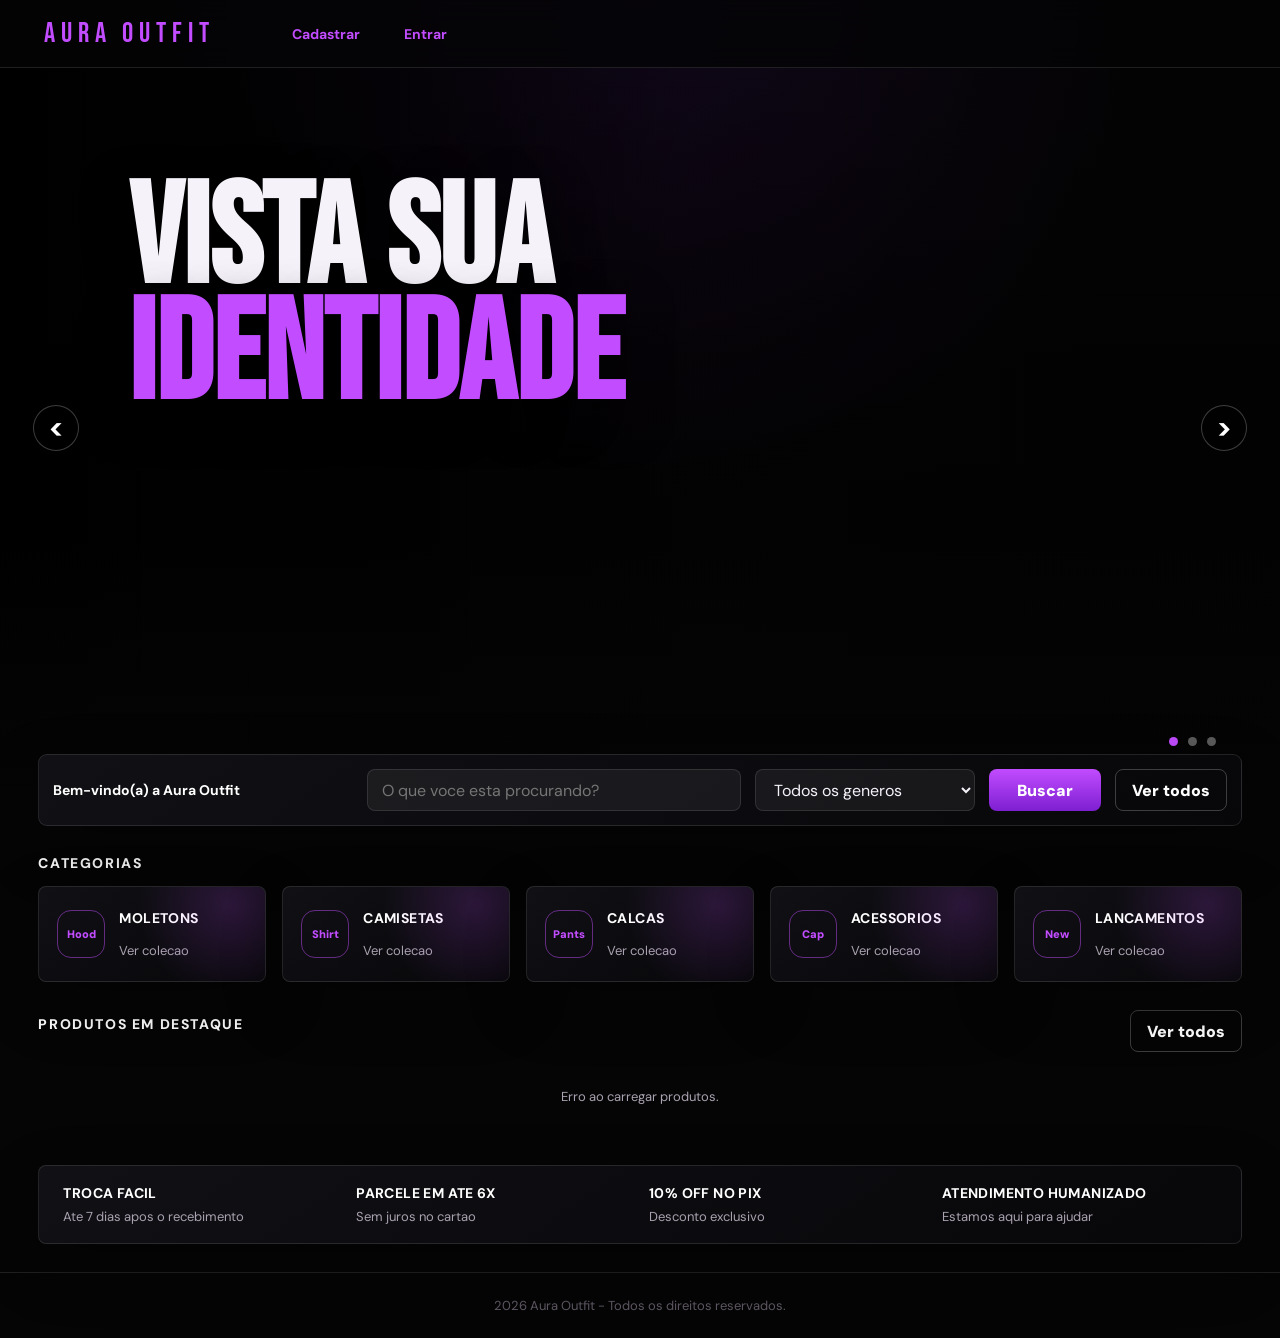
==== commit ed4971c7: "style: remove menu de navegacao do header" ====
--- a/aura-outfit-main/src/main/resources/static/index.html
+++ b/aura-outfit-main/src/main/resources/static/index.html
@@ -17,14 +17,6 @@
 
 <nav>
     <a href="/" class="logo">AURA OUTFIT</a>
-    <ul class="nav-menu" id="navLinks">
-        <li><a href="/" class="active">Inicio</a></li>
-        <li><a href="#produtos">Masculino</a></li>
-        <li><a href="#produtos">Feminino</a></li>
-        <li><a href="#categorias">Acessorios</a></li>
-        <li><a href="#categorias">Colecoes</a></li>
-        <li><a href="#produtos">Lancamentos</a></li>
-    </ul>
     <div class="nav-actions" id="navActions">
         <a href="#" class="profile-chip signup-chip" onclick="abrirModal(); return false;">Cadastrar</a>
         <a href="/login" class="profile-chip signup-chip">Entrar</a>
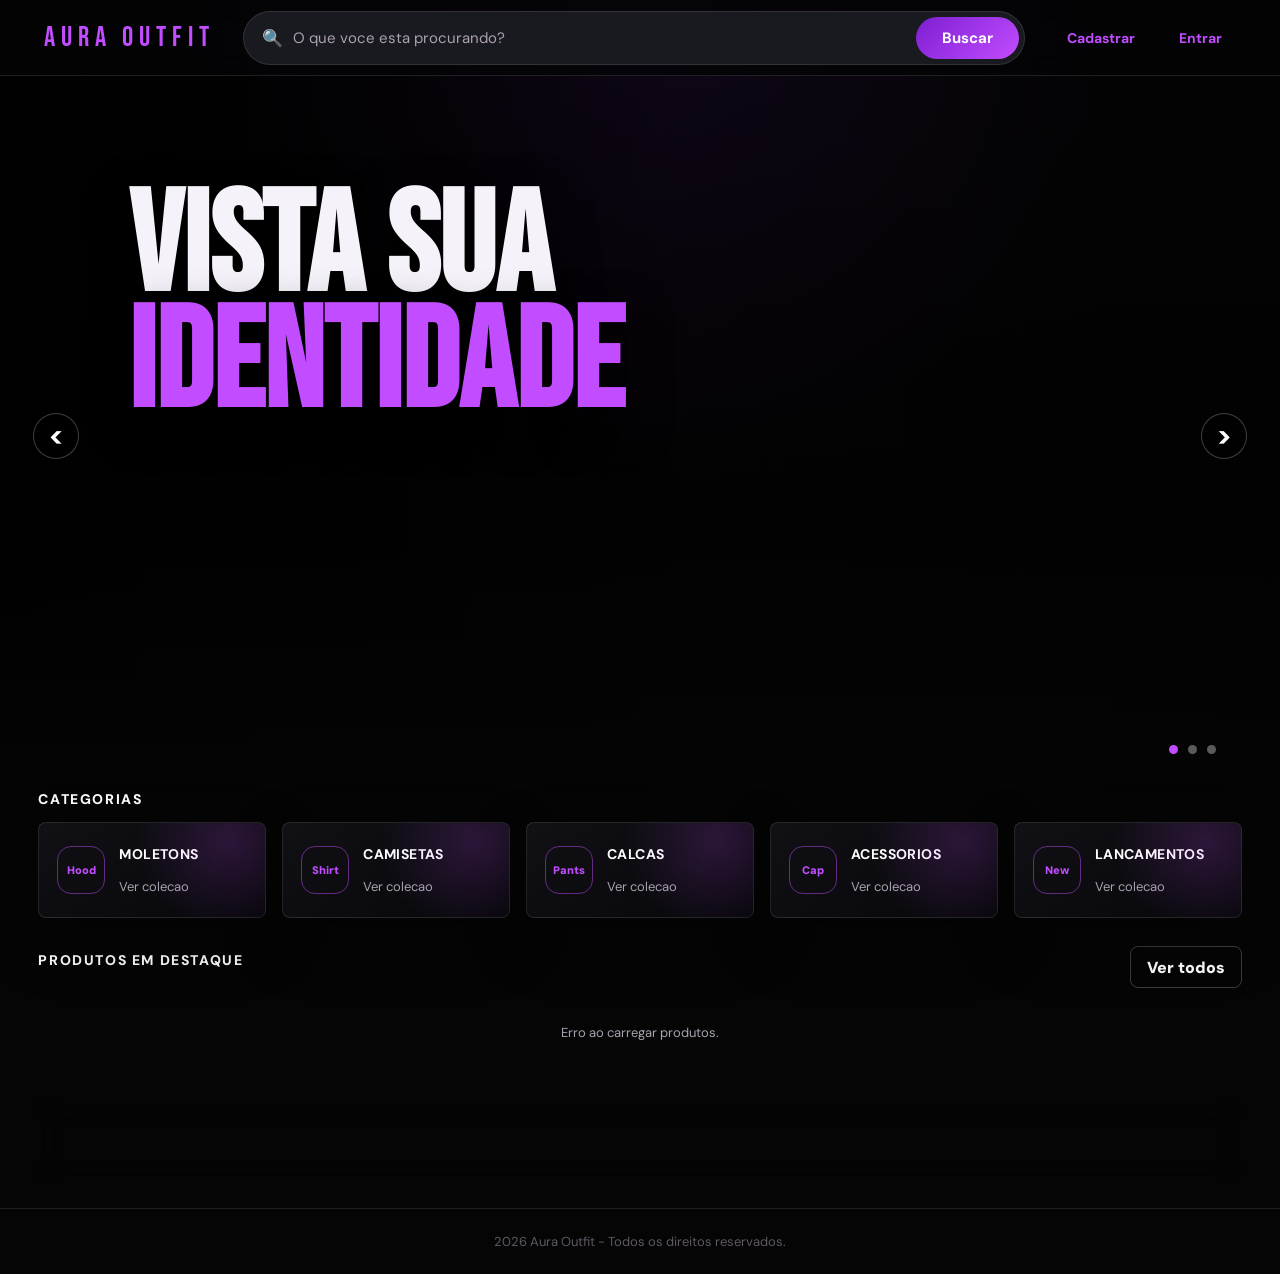
==== commit fb94c156: "feat: PostgreSQL, pagamento MP, correcoes lazy loading e imagens comprimidas - Adiciona driver Postg" ====
--- a/aura-outfit-main/src/main/resources/static/index.html
+++ b/aura-outfit-main/src/main/resources/static/index.html
@@ -7,7 +7,7 @@
 
     <link rel="preconnect" href="https://fonts.googleapis.com" crossorigin />
     <link rel="preconnect" href="https://fonts.gstatic.com" crossorigin />
-    <link href="https://fonts.googleapis.com/css2?family=Bebas+Neue&family=DM+Sans:wght@300;400;500;600&display=swap" rel="stylesheet" />
+    <link href="https://fonts.googleapis.com/css2?family=Bebas+Neue&family=DM+Sans:wght@300;400;500;600;700;800;900&display=swap" rel="stylesheet" />
 
     <link rel="stylesheet" href="css/style.css" />
   <link rel="stylesheet" href="css/nav-user.css">
@@ -17,6 +17,27 @@
 
 <nav>
     <a href="/" class="logo">AURA OUTFIT</a>
+    <div class="nav-search-wrap">
+        <!-- honeypots para absorver o autofill do browser antes de chegar na busca -->
+        <input type="text"     style="opacity:0;position:absolute;width:0;height:0;pointer-events:none" autocomplete="username"         tabindex="-1" aria-hidden="true" />
+        <input type="password" style="opacity:0;position:absolute;width:0;height:0;pointer-events:none" autocomplete="current-password" tabindex="-1" aria-hidden="true" />
+        <span class="nav-search-icon">&#128269;</span>
+        <input
+            id="termoBusca"
+            name="busca_produto"
+            type="text"
+            value=""
+            placeholder="O que voce esta procurando?"
+            autocomplete="new-password"
+            autocapitalize="off"
+            spellcheck="false"
+            data-lpignore="true"
+            data-1p-ignore="true"
+            data-form-type="other"
+            onkeydown="if(event.key==='Enter') buscarProdutos()"
+        />
+        <button class="btn-buscar-nav" onclick="buscarProdutos()">Buscar</button>
+    </div>
     <div class="nav-actions" id="navActions">
         <a href="#" class="profile-chip signup-chip" onclick="abrirModal(); return false;">Cadastrar</a>
         <a href="/login" class="profile-chip signup-chip">Entrar</a>
@@ -41,42 +62,14 @@
 </section>
 
 <main class="home-shell">
-    <section class="search-panel">
-        <div class="welcome-text" id="welcomeText">Bem-vindo(a) a Aura Outfit</div>
-        <input
-            id="termoBusca"
-            name="aura_produto_filtro_2026"
-            type="search"
-            value=""
-            placeholder="O que voce esta procurando?"
-            autocomplete="off"
-            autocapitalize="off"
-            spellcheck="false"
-            readonly
-            data-lpignore="true"
-            data-1p-ignore="true"
-            data-form-type="other"
-        />
-
-        <select id="filtroGenero">
-            <option value="">Todos os generos</option>
-            <option value="Masculino">Masculino</option>
-            <option value="Feminino">Feminino</option>
-            <option value="Unissex">Unissex</option>
-        </select>
-
-        <button onclick="buscarProdutos()">Buscar</button>
-        <button class="btn-ghost" onclick="listarProdutos()">Ver todos</button>
-    </section>
-
     <section class="categorias" id="categorias">
         <p class="section-title">Categorias</p>
         <div class="categorias-grid">
-            <a href="#produtos" class="categoria-card moletom"><span>Hood</span><strong>Moletons</strong><small>Ver colecao</small></a>
-            <a href="#produtos" class="categoria-card camiseta"><span>Shirt</span><strong>Camisetas</strong><small>Ver colecao</small></a>
-            <a href="#produtos" class="categoria-card calca"><span>Pants</span><strong>Calcas</strong><small>Ver colecao</small></a>
-            <a href="#produtos" class="categoria-card acessorio"><span>Cap</span><strong>Acessorios</strong><small>Ver colecao</small></a>
-            <a href="#produtos" class="categoria-card lancamento"><span>New</span><strong>Lancamentos</strong><small>Ver colecao</small></a>
+            <a href="#produtos" class="categoria-card moletom" onclick="filtrarCategoria(event,'moletom')"><span>Hood</span><strong>Moletons</strong><small>Ver colecao</small></a>
+            <a href="#produtos" class="categoria-card camiseta" onclick="filtrarCategoria(event,'camiseta')"><span>Shirt</span><strong>Camisetas</strong><small>Ver colecao</small></a>
+            <a href="#produtos" class="categoria-card calca" onclick="filtrarCategoria(event,'calca')"><span>Pants</span><strong>Calcas</strong><small>Ver colecao</small></a>
+            <a href="#produtos" class="categoria-card acessorio" onclick="filtrarCategoria(event,'acessorio')"><span>Cap</span><strong>Acessorios</strong><small>Ver colecao</small></a>
+            <a href="#produtos" class="categoria-card lancamento" onclick="filtrarCategoria(event,'lancamento')"><span>New</span><strong>Lancamentos</strong><small>Ver colecao</small></a>
         </div>
     </section>
 
@@ -117,9 +110,9 @@
 
         <div class="msg msg-err" id="msgErr"></div>
 
-        <input id="nome" placeholder="Nome completo" />
-        <input id="email" placeholder="E-mail" type="email" />
-        <input id="senha" placeholder="Senha (minimo 8 caracteres, com letra e numero)" type="password" />
+        <input id="nome" placeholder="Nome completo" aria-label="Nome completo" autocomplete="name" />
+        <input id="email" placeholder="E-mail" type="email" aria-label="E-mail" autocomplete="email" />
+        <input id="senha" placeholder="Senha (minimo 8 caracteres, com letra e numero)" type="password" aria-label="Senha" autocomplete="new-password" />
 
         <button class="modal-btn" type="button" onclick="cadastrar()">
             Cadastrar
@@ -190,14 +183,6 @@
 
         if (data.logado) {
             usuario = data;
-
-            document.getElementById("navLinks").innerHTML = `
-                <li><a href="/" class="active">Inicio</a></li>
-                <li><a href="#produtos">Masculino</a></li>
-                <li><a href="#produtos">Feminino</a></li>
-                <li><a href="#categorias">Acessorios</a></li>
-                <li><a href="#categorias">Colecoes</a></li>
-                <li><a href="#produtos">Lancamentos</a></li>`;
 
             const primeiroNome = (data.nome || "Perfil").trim().split(" ")[0];
             const iniciais = (data.nome || data.email || "A")
@@ -223,9 +208,6 @@
                     </div>
                 </div>`;
 
-            const welcome = document.getElementById("welcomeText");
-            if (welcome) welcome.textContent = `Bem-vindo de volta, ${primeiroNome}`;
-
             limparEmailDaBusca();
         }
     } catch {}
@@ -244,28 +226,17 @@
 
 function protegerBuscaContraAutofill() {
     const termoBusca = document.getElementById("termoBusca");
-    if (!termoBusca) {
-        return;
-    }
-
-    termoBusca.setAttribute("autocomplete", "off");
-    termoBusca.setAttribute("name", "aura_produto_filtro_2026");
+    if (!termoBusca) return;
+
     limparEmailDaBusca();
 
-    setTimeout(() => {
+    // Limpa por 3 segundos usando rAF para pegar qualquer autofill tardio
+    const inicio = Date.now();
+    function frame() {
         limparEmailDaBusca();
-        termoBusca.removeAttribute("readonly");
-    }, 150);
-
-    let tentativas = 0;
-    const limpeza = setInterval(() => {
-        limparEmailDaBusca();
-        tentativas += 1;
-
-        if (tentativas >= 20) {
-            clearInterval(limpeza);
-        }
-    }, 250);
+        if (Date.now() - inicio < 3000) requestAnimationFrame(frame);
+    }
+    requestAnimationFrame(frame);
 }
 
 document.addEventListener("DOMContentLoaded", protegerBuscaContraAutofill);
@@ -410,9 +381,9 @@
 async function listarProdutos() {
     try {
         const res = await fetch(`${API}/api/produtos`);
-
-        renderizarProdutos(await res.json());
-
+        todosProdutos = await res.json();
+        document.querySelectorAll(".categoria-card").forEach(el => el.classList.remove("ativa"));
+        renderizarProdutos(todosProdutos);
     } catch {
         document.getElementById("listaProdutos").innerHTML =
             '<p class="vazio">Erro ao carregar produtos.</p>';
@@ -421,16 +392,11 @@
 
 async function buscarProdutos() {
     const termo = document.getElementById("termoBusca").value.trim();
-    const genero = document.getElementById("filtroGenero").value;
 
     try {
-        let url = `${API}/api/produtos`;
-
-        if (termo) {
-            url = `${API}/api/produtos/buscar?nome=${encodeURIComponent(termo)}`;
-        } else if (genero) {
-            url = `${API}/api/produtos/genero/${encodeURIComponent(genero)}`;
-        }
+        const url = termo
+            ? `${API}/api/produtos/buscar?nome=${encodeURIComponent(termo)}`
+            : `${API}/api/produtos`;
 
         renderizarProdutos(await (await fetch(url)).json());
 
@@ -441,6 +407,24 @@
 }
 
 const fotosProdutos = {};
+let todosProdutos = [];
+
+const PALAVRAS_CATEGORIA = {
+    moletom:   p => /moletom|blusa/i.test(p.nome),
+    camiseta:  p => /camisa|oversized/i.test(p.nome),
+    calca:     p => /cal[cç]a/i.test(p.nome),
+    acessorio: p => /bone|boné|eclipse|tenis|tênis|corta.?vento/i.test(p.nome),
+    lancamento: p => true
+};
+
+function filtrarCategoria(event, cat) {
+    document.querySelectorAll(".categoria-card").forEach(el => el.classList.remove("ativa"));
+    event.currentTarget.classList.add("ativa");
+
+    const filtro = PALAVRAS_CATEGORIA[cat] || (() => true);
+    const filtrados = normalizarProdutosCatalogo(todosProdutos.filter(filtro));
+    renderizarProdutos(filtrados, true);
+}
 
 function renderizarProdutosAntigo(produtos) {
     const grid = document.getElementById("listaProdutos");
@@ -554,7 +538,7 @@
 async function adicionarAoCarrinho(produtoId) {
 
     if (!usuario) {
-        abrirModal();
+        window.location.href = "/login";
         return;
     }
 
@@ -565,8 +549,12 @@
         return;
     }
 
+    const btn = document.getElementById(`btn-${produtoId}`);
+    btn.disabled = true;
+    btn.textContent = "Adicionando...";
+
     try {
-        await fetch(
+        const res = await fetch(
             `${API}/api/carrinho/${usuario.id}/produtos/${produtoId}?quantidade=1&tamanho=${encodeURIComponent(tamanho)}`,
             {
                 method: "POST",
@@ -574,20 +562,36 @@
             }
         );
 
-        const btn = document.getElementById(`btn-${produtoId}`);
-
-        btn.textContent = "Adicionado!";
-        btn.style.background = "var(--green)";
-        btn.style.color = "#000";
+        if (!res.ok) {
+            if (res.status === 401 || res.status === 403) {
+                window.location.href = "/login";
+                return;
+            }
+            throw new Error("Erro " + res.status);
+        }
+
+        btn.textContent = "Adicionado! ✓";
+        btn.style.background = "var(--lilas)";
+        btn.style.color = "#fff";
 
         setTimeout(() => {
-            btn.textContent = usuario ? "Adicionar ao Carrinho" : "Entrar para comprar";
+            btn.textContent = "Adicionar ao Carrinho";
             btn.style.background = "";
             btn.style.color = "";
+            btn.disabled = false;
         }, 2000);
 
     } catch {
-        alert("Erro ao adicionar produto.");
+        btn.textContent = "Erro — tente novamente";
+        btn.style.background = "var(--red)";
+        btn.style.color = "#fff";
+        btn.disabled = false;
+
+        setTimeout(() => {
+            btn.textContent = "Adicionar ao Carrinho";
+            btn.style.background = "";
+            btn.style.color = "";
+        }, 3000);
     }
 }
 
@@ -661,8 +665,8 @@
     return Object.prototype.hasOwnProperty.call(ordem, cor) ? ordem[cor] : 99;
 }
 
-function renderizarProdutos(produtos) {
-    produtos = normalizarProdutosCatalogo(produtos);
+function renderizarProdutos(produtos, jaFiltrado) {
+    if (!jaFiltrado) produtos = normalizarProdutosCatalogo(produtos);
 
     const grid = document.getElementById("listaProdutos");
 
--- a/aura-outfit-main/src/main/resources/static/css/style.css
+++ b/aura-outfit-main/src/main/resources/static/css/style.css
@@ -45,20 +45,21 @@
     position: sticky;
     top: 0;
     z-index: 100;
-    height: 68px;
+    height: 76px;
     padding: 0 clamp(18px, 3.4vw, 48px);
     display: grid;
-    grid-template-columns: 210px minmax(0, 1fr) auto;
-    align-items: center;
-    gap: 24px;
+    grid-template-columns: auto minmax(0, 1fr) auto;
+    align-items: center;
+    gap: 28px;
     background: rgba(4,4,5,0.88);
     border-bottom: 1px solid var(--border);
+    -webkit-backdrop-filter: blur(14px);
     backdrop-filter: blur(14px);
 }
 
 .logo {
     width: fit-content;
-    min-height: 68px;
+    min-height: 76px;
     display: inline-flex;
     align-items: center;
     color: var(--lilas);
@@ -83,7 +84,7 @@
 .nav-menu a,
 .nav-actions a,
 .nav-actions button {
-    min-height: 68px;
+    min-height: 76px;
     display: inline-flex;
     align-items: center;
     color: var(--muted);
@@ -115,6 +116,63 @@
     display: flex;
     align-items: center;
     gap: 16px;
+}
+
+.nav-search-wrap {
+    display: flex;
+    align-items: center;
+    background: var(--surface2);
+    border: 1px solid var(--border);
+    border-radius: 999px;
+    padding: 5px 5px 5px 18px;
+    gap: 10px;
+    width: 100%;
+    transition: border-color .2s;
+}
+
+.nav-search-wrap:focus-within {
+    border-color: rgba(194,76,255,0.5);
+}
+
+.nav-search-icon {
+    color: var(--muted);
+    font-size: 17px;
+    flex-shrink: 0;
+    line-height: 1;
+}
+
+.nav-search-wrap input {
+    flex: 1;
+    height: 42px;
+    padding: 0;
+    background: transparent;
+    border: none;
+    color: var(--text);
+    font-size: 15px;
+    outline: none;
+    min-width: 0;
+}
+
+.nav-search-wrap input::placeholder {
+    color: var(--muted);
+}
+
+.btn-buscar-nav {
+    height: 42px;
+    padding: 0 26px;
+    border: none;
+    border-radius: 999px;
+    background: linear-gradient(135deg, var(--violeta), var(--lilas));
+    color: #fff;
+    font-size: 15px;
+    font-weight: 700;
+    white-space: nowrap;
+    flex-shrink: 0;
+    transition: opacity .2s;
+}
+
+.btn-buscar-nav:hover {
+    opacity: .85;
 }
 
 .profile-chip {
@@ -311,7 +369,7 @@
 .hero-benefits {
     margin-top: 38px;
     display: grid;
-    grid-template-columns: repeat(3, minmax(180px, 230px));
+    grid-template-columns: repeat(3, minmax(0, 230px));
     gap: clamp(18px, 4vw, 60px);
 }
 
@@ -410,6 +468,7 @@
     background: linear-gradient(145deg, rgba(18,18,23,0.92), rgba(8,8,11,0.90));
     border: 1px solid var(--border);
     box-shadow: 0 22px 60px rgba(0,0,0,0.30);
+    -webkit-backdrop-filter: blur(16px);
     backdrop-filter: blur(16px);
 }
 
@@ -440,6 +499,8 @@
     background: rgba(255,255,255,0.06);
     color: var(--text);
     outline: none;
+    /* Mínimo 16px para evitar zoom automático no iOS */
+    font-size: max(16px, 1em);
 }
 
 .search-panel select option {
@@ -502,6 +563,11 @@
     text-decoration: none;
     overflow: hidden;
     position: relative;
+}
+
+.categoria-card.ativa {
+    outline: 2px solid var(--lilas);
+    outline-offset: -2px;
 }
 
 .categoria-card::after {
@@ -722,6 +788,7 @@
     justify-content: center;
     padding: 18px;
     background: rgba(0,0,0,0.75);
+    -webkit-backdrop-filter: blur(6px);
     backdrop-filter: blur(6px);
 }
 
--- a/aura-outfit-main/src/main/resources/static/css/nav-user.css
+++ b/aura-outfit-main/src/main/resources/static/css/nav-user.css
@@ -75,6 +75,8 @@
   border: 1px solid rgba(255,255,255,0.11);
   border-radius: 10px;
   box-shadow: 0 18px 44px rgba(0,0,0,0.44);
+  -webkit-backdrop-filter: blur(16px);
+  backdrop-filter: blur(16px);
 }
 
 .aura-user-dropdown.aberto {
--- a/aura-outfit-main/src/main/resources/static/css/responsive.css
+++ b/aura-outfit-main/src/main/resources/static/css/responsive.css
@@ -5,6 +5,8 @@
 
 body {
   overflow-x: clip;
+  /* Previne overflow horizontal em todos os browsers */
+  max-width: 100vw;
 }
 
 img,
@@ -241,6 +243,17 @@
   nav {
     padding-left: 14px !important;
     padding-right: 14px !important;
+    grid-template-columns: 1fr auto !important;
+    grid-template-rows: auto auto;
+    height: auto !important;
+    padding-top: 10px !important;
+    padding-bottom: 10px !important;
+    gap: 8px !important;
+  }
+
+  .nav-search-wrap {
+    grid-column: 1 / -1;
+    grid-row: 2;
   }
 
   .logo {
@@ -459,3 +472,344 @@
     padding: 14px;
   }
 }
+
+/* ============================================================
+   CORREÇÕES DE COMPATIBILIDADE — Safari / WebKit
+   Adiciona -webkit-backdrop-filter onde faltava
+   ============================================================ */
+
+nav,
+.itens-col,
+.resumo,
+.benefits,
+.search-panel,
+.categoria-card,
+.card,
+.service-strip,
+.cadastro-modal,
+.modal,
+.perfil-card-top,
+.card-item,
+.resumo-card,
+.painel-card,
+.alerta-inner,
+.overlay,
+.box {
+  -webkit-backdrop-filter: blur(16px);
+}
+
+/* ============================================================
+   CORREÇÕES DE CONTRASTE — acessibilidade
+   --muted #aaa2b0 sobre #050505 = ratio ~5.1:1 (AA pass)
+   No entanto, textos informativos menores podem ficar abaixo
+   do mínimo recomendado; aumentamos levemente a legibilidade
+   nos contextos críticos
+   ============================================================ */
+
+.card-marca,
+.hero-eyebrow,
+.tamanhos-label,
+.produto-marca,
+.produto-genero,
+.media-num,
+.stat-label,
+.frete-erro,
+.comentario-data {
+  color: #b8b0be; /* levemente mais claro que --muted para melhor contraste */
+}
+
+/* ============================================================
+   ACESSIBILIDADE — foco visível em botões e links
+   ============================================================ */
+
+a:focus-visible,
+button:focus-visible,
+input:focus-visible,
+select:focus-visible,
+textarea:focus-visible {
+  outline: 2px solid #c24cff;
+  outline-offset: 2px;
+}
+
+/* ============================================================
+   UX MOBILE — Botões com mínimo 44px (touch target)
+   ============================================================ */
+
+@media (max-width: 720px) {
+  .tamanho-btn {
+    min-height: 44px;
+    padding: 0 14px;
+  }
+
+  .card-btn,
+  .btn-carrinho,
+  .btn-comentar,
+  .btn-finalizar,
+  .btn-continuar,
+  .btn-limpar,
+  .btn-cep,
+  .btn-buscar,
+  .btn-primary,
+  .btn-ghost,
+  .btn-primario,
+  .btn-secundario,
+  .btn-cancelar,
+  .btn-salvar,
+  .btn-principal,
+  .btn-alerta,
+  .modal-btn,
+  .hero-btn,
+  .status-btn,
+  .btn-buscar-nav {
+    min-height: 44px;
+  }
+
+  /* Evita zoom no iOS: font-size mínimo 16px em inputs */
+  input,
+  select,
+  textarea {
+    font-size: 16px !important;
+  }
+
+  /* Exceção: inputs dentro de nav que já têm font correto */
+  .nav-search-wrap input {
+    font-size: 16px !important;
+  }
+}
+
+/* ============================================================
+   RESPONSIVIDADE — carrinho: evita minWidth quebrando layout
+   A regra principal já está em @media (max-width: 900px) acima.
+   A regra de carrinho.css cobre 920px especificamente para aquela página.
+   ============================================================ */
+
+/* ============================================================
+   RESPONSIVIDADE — produto.html com :root diferente
+   Garante que a página de produto use as cores corretas
+   no contexto responsivo
+   ============================================================ */
+
+/* produto-wrap já tem responsive em produto.css; reforçamos aqui */
+@media (max-width: 700px) {
+  .produto-wrap {
+    grid-template-columns: 1fr !important;
+  }
+
+  .produto-img {
+    min-height: 0;
+    aspect-ratio: 1 / 1;
+  }
+}
+
+/* ============================================================
+   RESPONSIVIDADE — index: cards de produto mínimo 160px
+   Evita colunas excessivamente estreitas em telas pequenas
+   ============================================================ */
+
+@media (max-width: 720px) {
+  .produtos-grid {
+    grid-template-columns: repeat(auto-fit, minmax(160px, 1fr));
+  }
+}
+
+/* Em telas muito pequenas (320-380px), uma coluna apenas nos produtos */
+@media (max-width: 380px) {
+  .produtos-grid {
+    grid-template-columns: 1fr;
+  }
+}
+
+/* ============================================================
+   RESPONSIVIDADE — categorias: mínimo 2 colunas em tablet,
+   1 coluna em mobile pequeno
+   ============================================================ */
+
+@media (max-width: 900px) {
+  .categorias-grid {
+    grid-template-columns: repeat(3, minmax(0, 1fr));
+  }
+}
+
+@media (max-width: 560px) {
+  .categorias-grid {
+    grid-template-columns: repeat(2, minmax(0, 1fr));
+  }
+}
+
+@media (max-width: 320px) {
+  .categorias-grid {
+    grid-template-columns: 1fr;
+  }
+}
+
+/* ============================================================
+   RESPONSIVIDADE — hero-content: margem menor em telas
+   muito pequenas para evitar overflow
+   ============================================================ */
+
+@media (max-width: 380px) {
+  .hero-content {
+    margin-left: 14px;
+    width: calc(100% - 28px);
+  }
+
+  .hero-content h1 {
+    font-size: clamp(54px, 18vw, 72px);
+  }
+}
+
+/* ============================================================
+   RESPONSIVIDADE — nav 320px: logo e ações não quebram
+   ============================================================ */
+
+@media (max-width: 380px) {
+  .logo {
+    font-size: 20px !important;
+    letter-spacing: 3px !important;
+  }
+
+  .aura-user-name,
+  .user-name {
+    display: none;
+  }
+
+  .profile-chip {
+    padding: 0 8px;
+    font-size: 11px;
+  }
+}
+
+/* ============================================================
+   RESPONSIVIDADE — carrinho: itens com grid correto em 320px
+   ============================================================ */
+
+@media (max-width: 380px) {
+  .item {
+    grid-template-columns: 64px minmax(0, 1fr) !important;
+    gap: 10px;
+  }
+
+  .item-img,
+  .item-icon {
+    width: 64px !important;
+    height: 64px !important;
+  }
+}
+
+/* ============================================================
+   RESPONSIVIDADE — perfil e meus-pedidos em 320px
+   ============================================================ */
+
+@media (max-width: 380px) {
+  .cards-grid {
+    grid-template-columns: 1fr !important;
+  }
+
+  .pedido-card {
+    padding: 12px !important;
+  }
+
+  .pedidos-filtros {
+    grid-template-columns: 1fr !important;
+  }
+}
+
+/* ============================================================
+   RESPONSIVIDADE — pedido.html box em mobile
+   ============================================================ */
+
+@media (max-width: 380px) {
+  .box {
+    padding: 24px 16px !important;
+    border-radius: 12px;
+  }
+}
+
+/* ============================================================
+   NAVEGAÇÃO — dropdown user não sai da tela em mobile
+   ============================================================ */
+
+@media (max-width: 720px) {
+  .aura-user-dropdown,
+  .user-dropdown {
+    right: 0;
+    left: auto;
+    max-width: calc(100vw - 24px);
+    min-width: 160px;
+  }
+}
+
+/* ============================================================
+   NAVEGAÇÃO — search bar no mobile: evita overflow
+   ============================================================ */
+
+@media (max-width: 720px) {
+  .nav-search-wrap {
+    width: 100%;
+    min-width: 0;
+  }
+
+  .btn-buscar-nav {
+    padding: 0 14px;
+    font-size: 14px;
+    min-height: 44px;
+  }
+}
+
+/* ============================================================
+   SERVICE STRIP — força 1 coluna em mobile
+   ============================================================ */
+
+@media (max-width: 560px) {
+  .service-strip {
+    grid-template-columns: 1fr !important;
+  }
+}
+
+/* ============================================================
+   ASPECT-RATIO FALLBACK — browsers sem suporte
+   ============================================================ */
+
+.produto-img:not([style]),
+.card-img:not([style]) {
+  position: relative;
+}
+
+/* Fallback via padding-top para aspect-ratio 1:1 em browsers antigos */
+@supports not (aspect-ratio: 1) {
+  .produto-img {
+    padding-top: 100%;
+    height: 0;
+    overflow: hidden;
+    position: relative;
+  }
+
+  .produto-img > * {
+    position: absolute;
+    inset: 0;
+  }
+
+  .card-img {
+    padding-top: 86%;
+    height: 0;
+    overflow: hidden;
+    position: relative;
+  }
+
+  .card-img > * {
+    position: absolute;
+    inset: 0;
+  }
+}
+
+/* ============================================================
+   FOOTER — layout em mobile
+   ============================================================ */
+
+@media (max-width: 560px) {
+  footer {
+    flex-direction: column;
+    gap: 8px;
+    text-align: center;
+  }
+}
